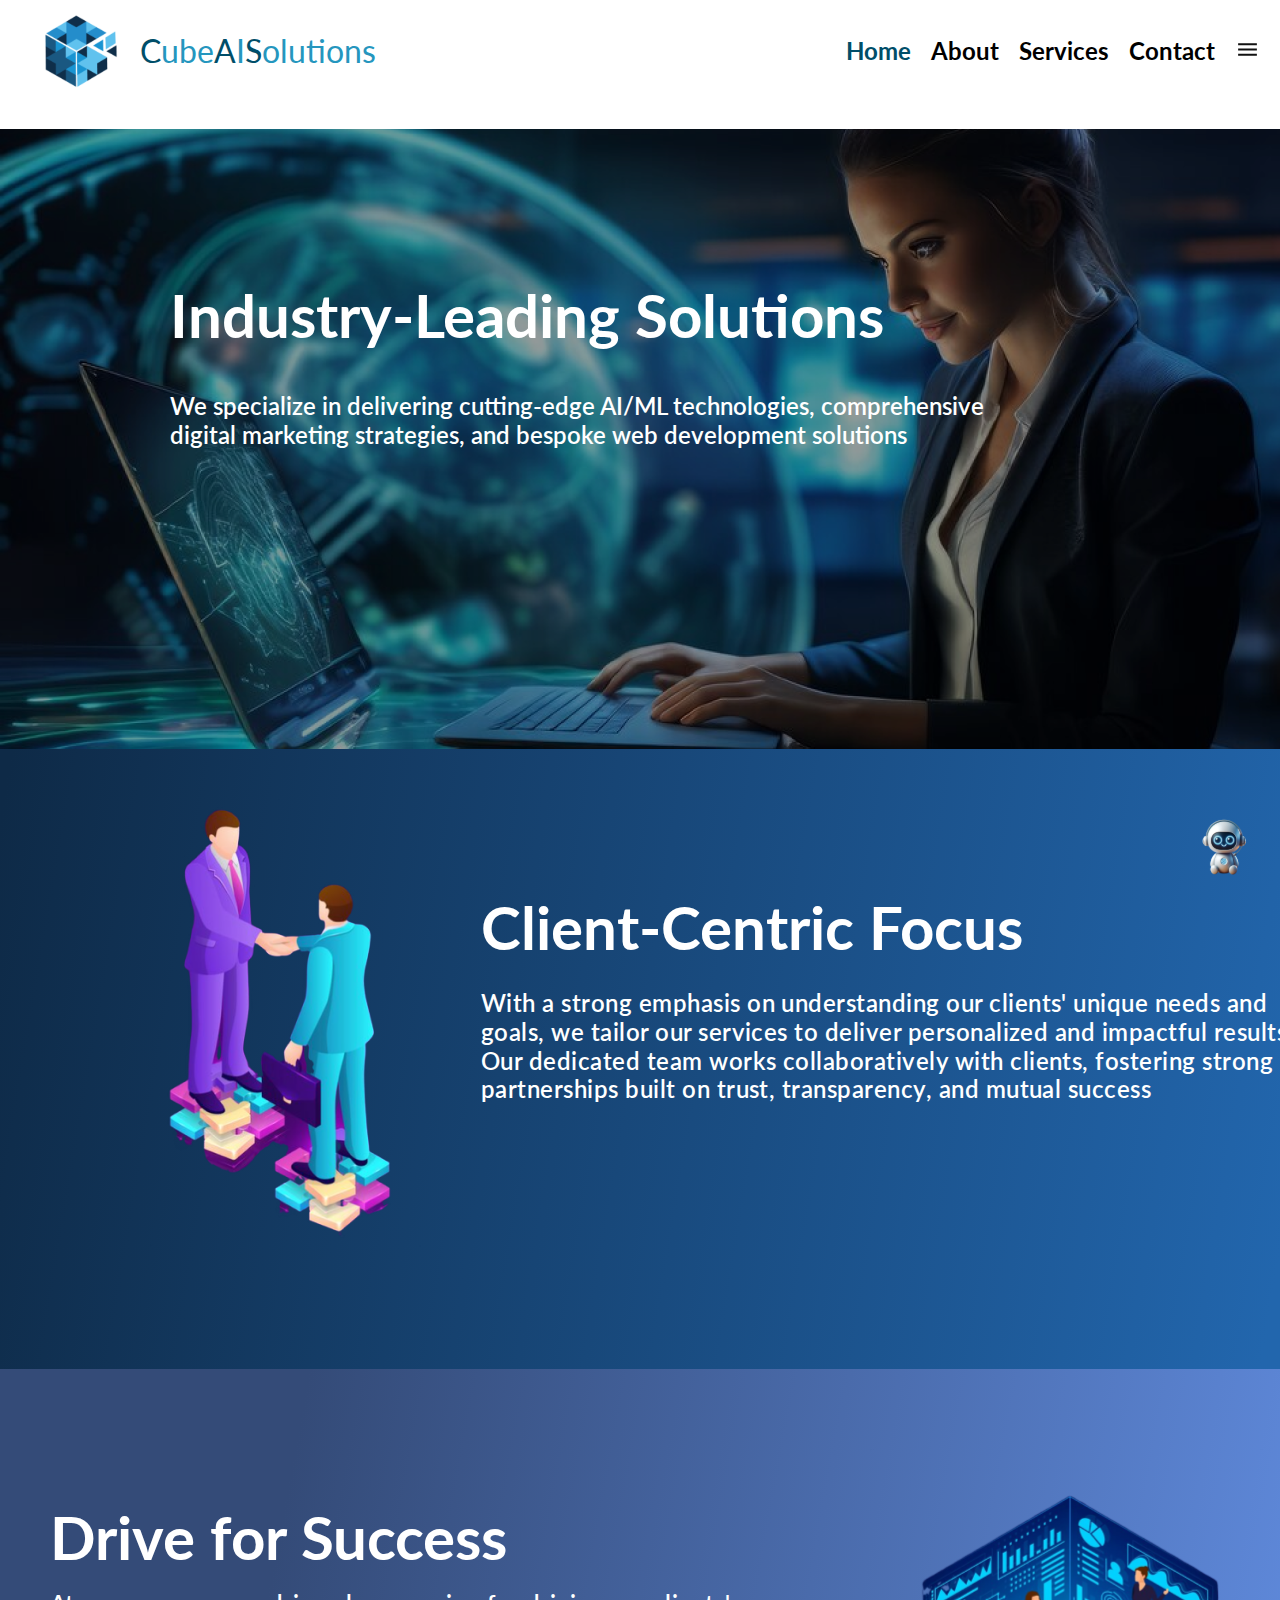
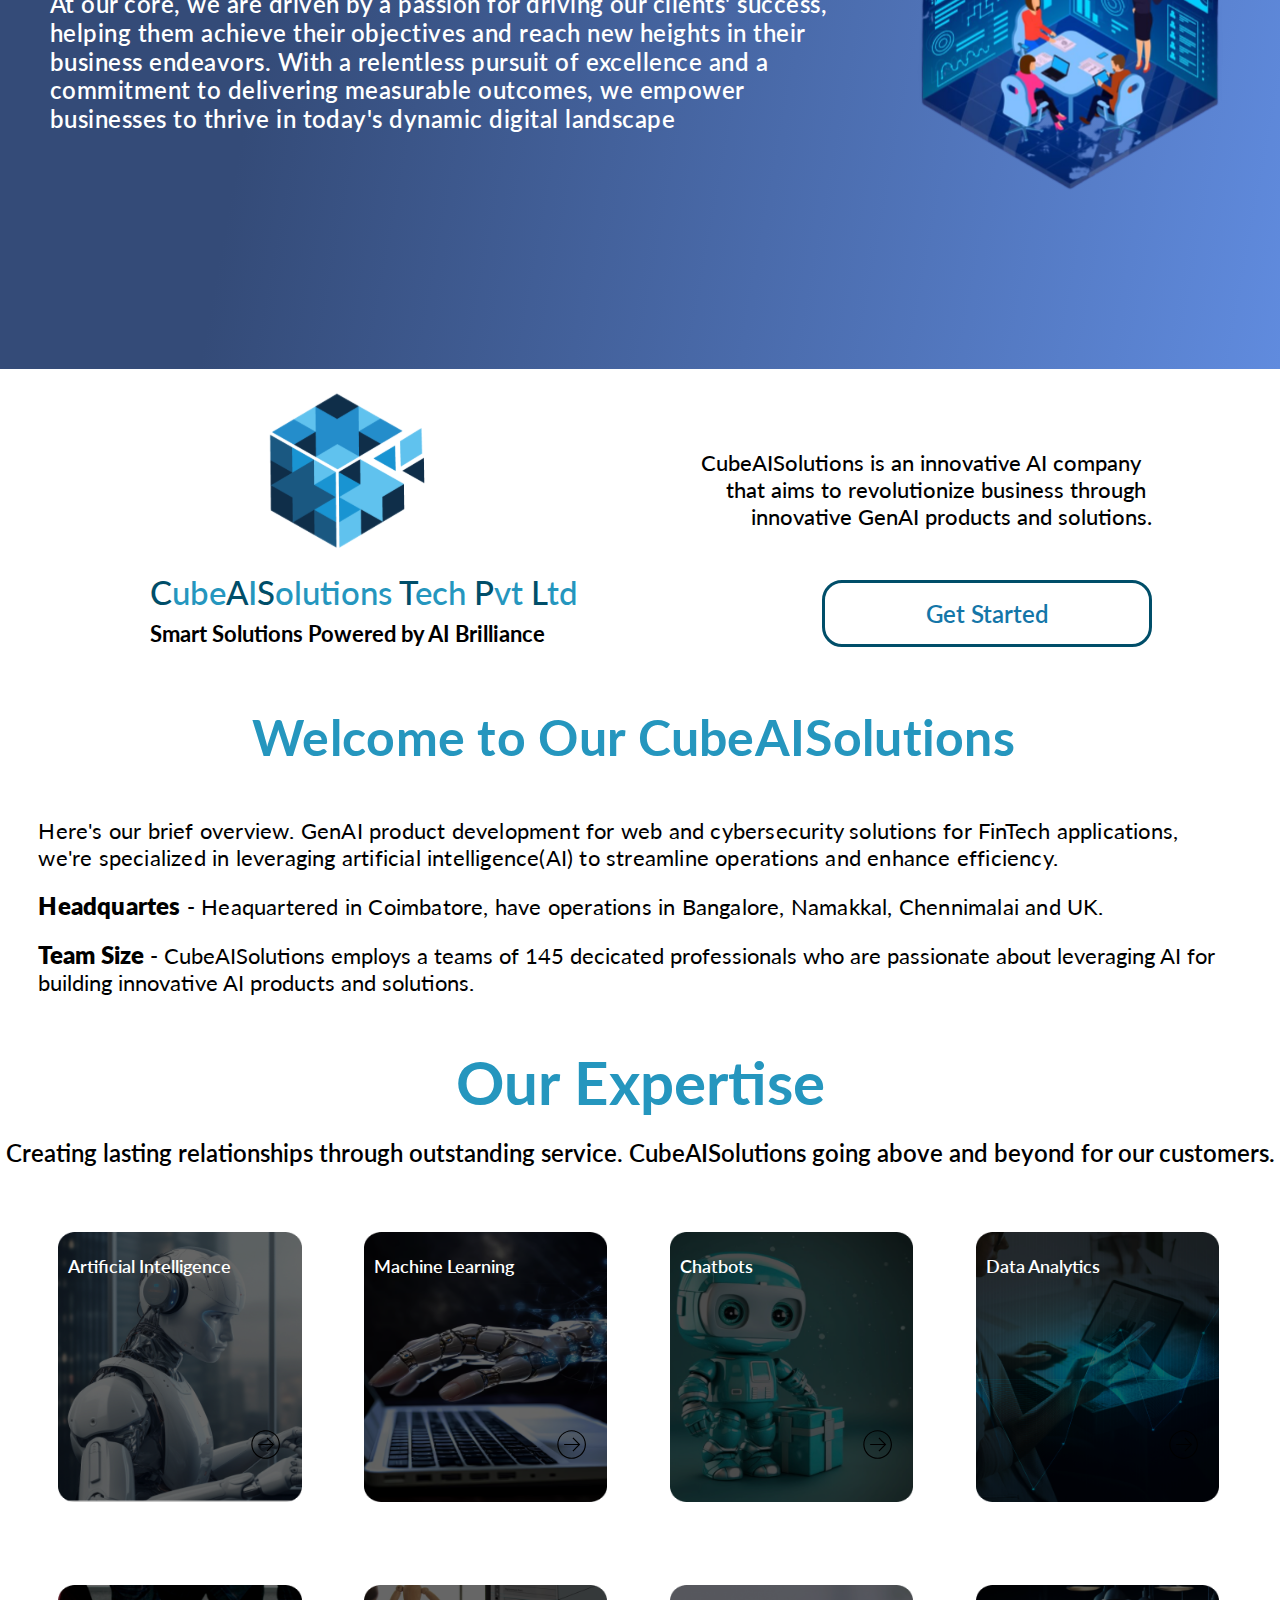
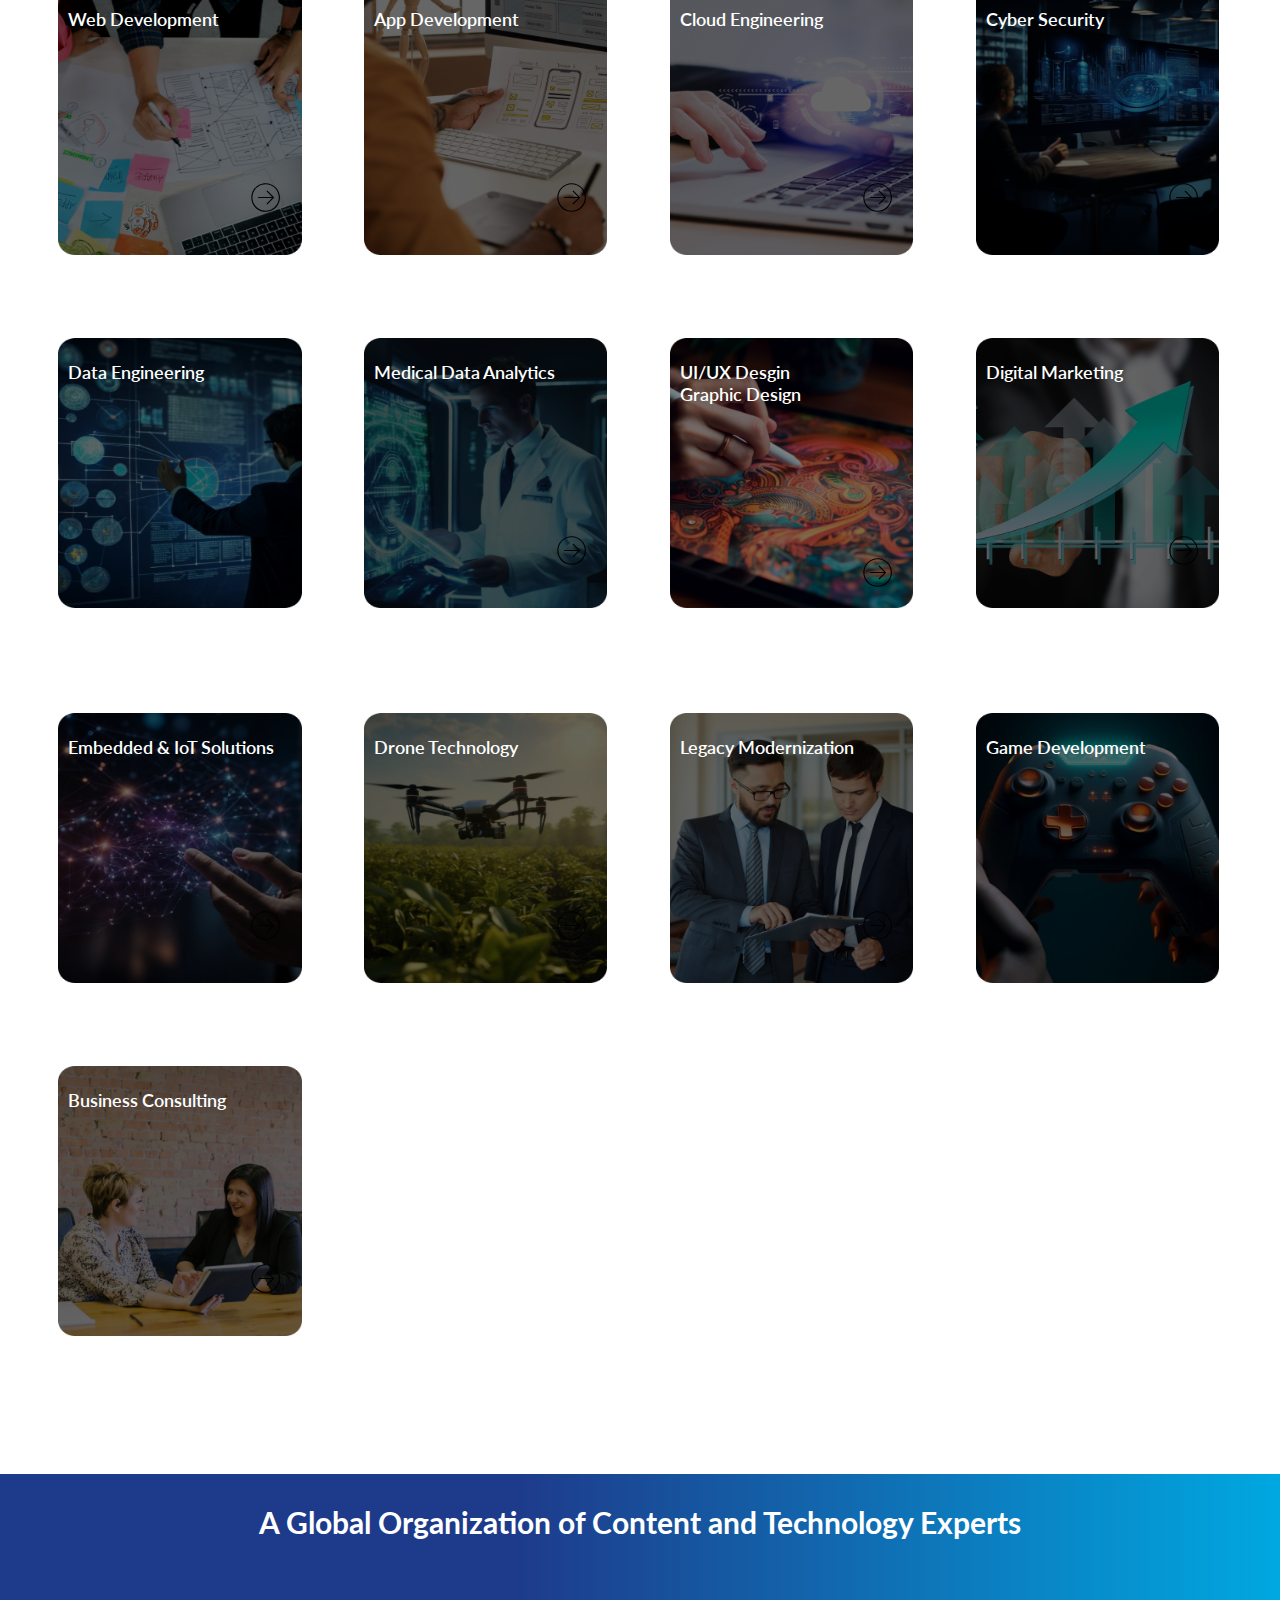
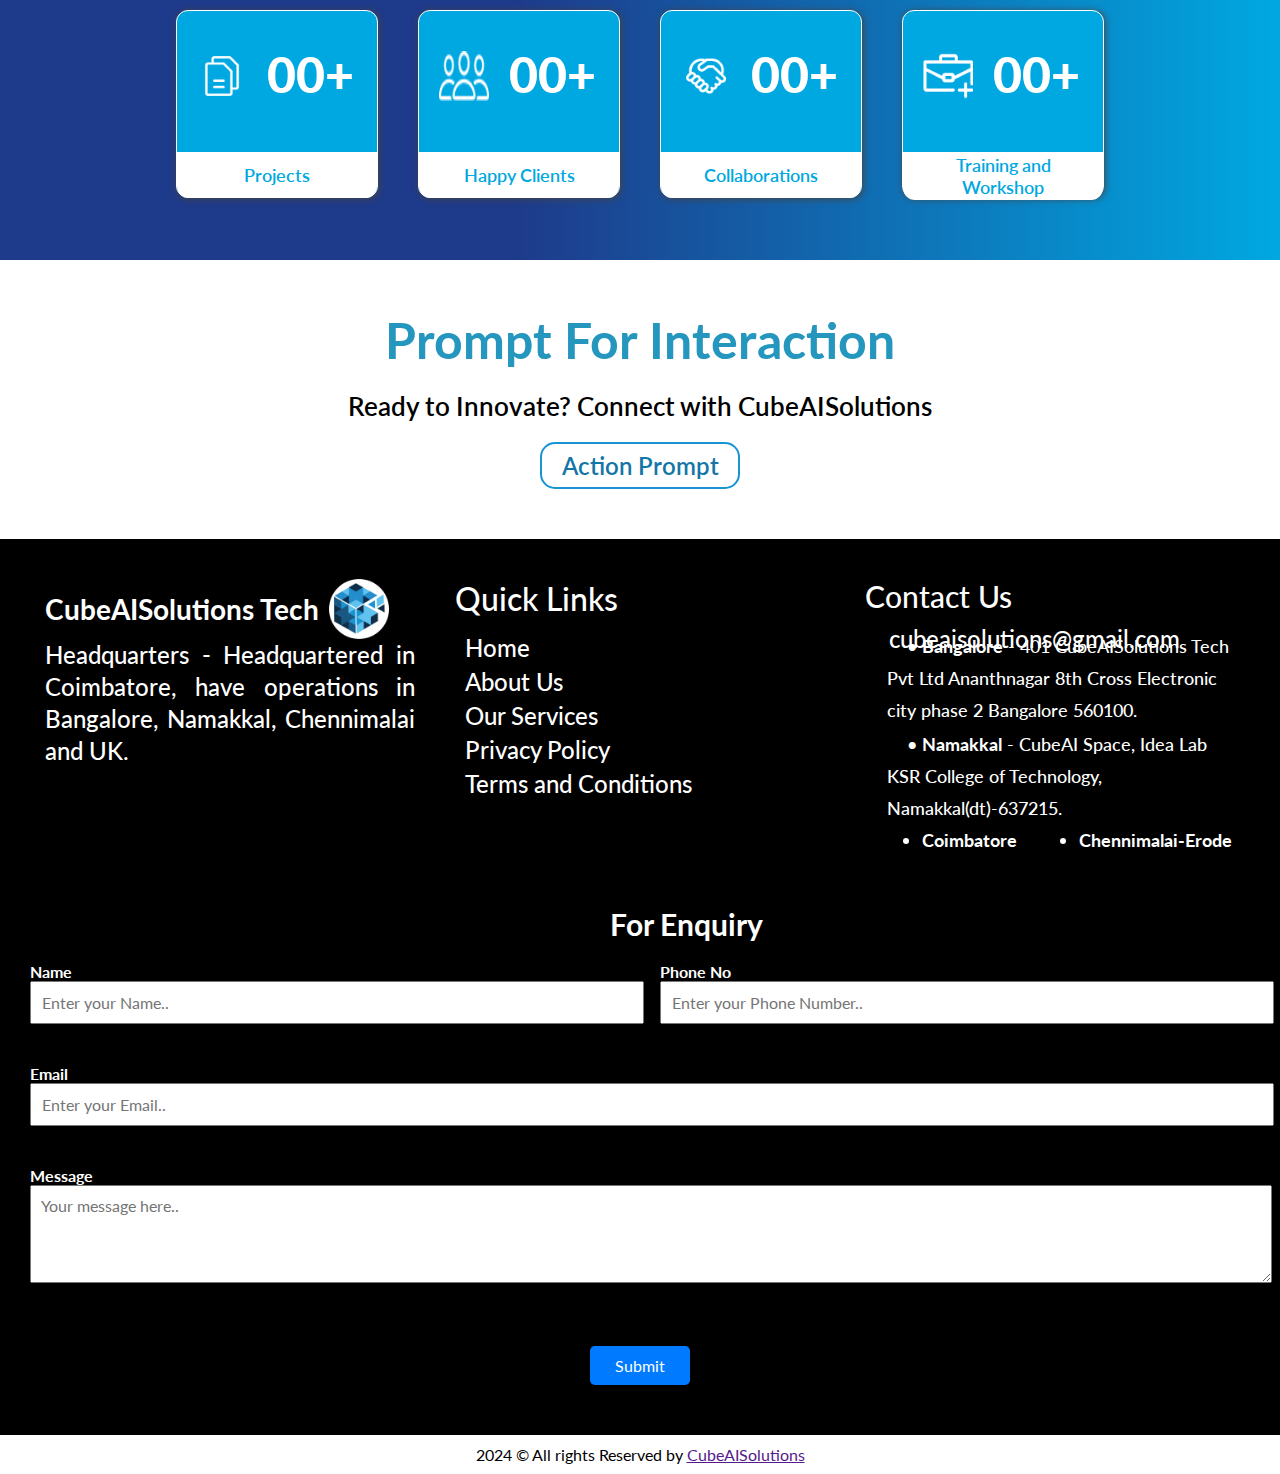
==== index.html @ 311d931a "new code" ====
<!DOCTYPE html>
<html lang="en">

    <users>
<user>34CEC6FB3AABEF6E9243366470989082</user>
</users
<head>
    <meta charset="UTF-8">
    <meta name="msvalidate.01" content="34CEC6FB3AABEF6E9243366470989082" />
    <meta name="viewport" content="width=device-width, initial-scale=1.0">
    <link rel="preconnect" href="https://fonts.googleapis.com" />
    <link rel="preconnect" href="https://fonts.gstatic.com" crossorigin />
    <link rel="stylesheet" href="https://cdnjs.cloudflare.com/ajax/libs/font-awesome/6.5.2/css/all.min.css"
        integrity="sha512-SnH5WK+bZxgPHs44uWIX+LLJAJ9/2PkPKZ5QiAj6Ta86w+fsb2TkcmfRyVX3pBnMFcV7oQPJkl9QevSCWr3W6A=="
        crossorigin="anonymous" referrerpolicy="no-referrer" />
    <link rel="stylesheet" href="https://fonts.googleapis.com/css2?family=Lato:wght@400;700&display=swap">
    <title>CubeAISolutions | Leading AI-Based IT and Software Company | AI Solutions Provider</title>
    
    <meta name="description" content="Discover CubeAISolutions, the leading AI-based IT and software company providing cutting-edge AI solutions, including LLM-based chatbots, computer vision, and automation for industries worldwide. Transform your business with our expert AI-driven technologies.">
    
    <meta name="keywords" content="AI company, AI-based IT company, AI-based software company, AI solutions provider, AI automation, LLM-based chatbots, AI-driven technologies, computer vision solutions, AI for industries, AI consulting services">
    
    <meta name="robots" content="index, follow">
    
    <meta property="og:title" content="CubeAISolutions | Leading AI-Based IT and Software Company | AI Solutions Provider">
    <meta property="og:description" content="Discover CubeAISolutions, the leading AI-based IT and software company providing cutting-edge AI solutions, including LLM-based chatbots, computer vision, and automation for industries worldwide.">
    <meta property="og:type" content="website">
    <meta property="og:url" content="https://cubeaisolutions.com/">
    <meta property="og:image" content="path_to_your_image">
    
    <meta name="twitter:card" content="summary_large_image">
    <meta name="twitter:title" content="CubeAISolutions | Leading AI-Based IT and Software Company | AI Solutions Provider">
    <meta name="twitter:description" content="Discover CubeAISolutions, the leading AI-based IT and software company providing cutting-edge AI solutions, including LLM-based chatbots, computer vision, and automation for industries worldwide.">
    <meta name="twitter:image" content="path_to_your_image">
    <link rel="stylesheet" href="./styles.css">
    <link rel="icon" type="image/cube-icon" href="../favicon.png">
</head>

<body>
    <header id="navbar">
        <div class=" navbar-logo">
            <img src="images/svg/cas-logo.svg" alt="Logo" />
            <a class="cubeaisolutions"><span style="color: #004e69">C</span>ube<span
                    style="color: #004e69">A</span><span style="color: #2596be">I</span><span
                    style="color: #004e69">S</span>olutions</a>
        </div>
        <div class="navbar-right">
            <nav>
                <ul class="nav-link">
                    <li><a href="./index.html" class="activate active">Home</a></li>
                    <li><a href="./About us/about us.html" class="activate">About</a></li>
                    <li><a href="./Service Page/Service.html" class="activate">Services</a></li>
                    <li><a href="./contact-us/contact.html" class="activate">Contact</a></li>
                </ul>
            </nav>
            <!-- <div class="search-menu-icon">
            <img src="images/svg/searchIcon.svg" alt="search-icon"/>
        </div> -->
            <div class="search-menu-icon menu-icon-header" onclick="togglePopupnav()">
                <img src="images/svg/menuicon.svg" alt="menu-icon" />
            </div>
            <!-- Popup box -->
            <div class="popup-container" id="popup">
                <div class="popup-content">
                    <div class="popup-close" onclick="togglePopupnav()">
                        <svg xmlns="http://www.w3.org/2000/svg" viewBox="0 0 24 24">
                            <path d="M0 0h24v24H0z" fill="none" />
                            <path
                                d="M18.3 5.71a.996.996 0 0 0-1.41 0L12 10.59 7.11 5.7A.996.996 0 1 0 5.7 7.11L10.59 12 5.7 16.89a.996.996 0 1 0 1.41 1.41L12 13.41l4.89 4.89a.996.996 0 1 0 1.41-1.41L13.41 12l4.89-4.89c.38-.38.38-1.02 0-1.4z" />
                        </svg>
                    </div>
                    <div class="popup-links">
                        <a href="./index.html" class="popup-links-content1">Home</a>
                        <a href="./About us/about us.html" class="popup-links-content1">About Us</a>
                        <a href="./Service Page/Service.html" class="popup-links-content1">Services</a>
                        <a href="./contact-us/contact.html" class="popup-links-content1">Contact</a>
                        <a href="#">Industries</a>
                        <a href="#">Gallery</a>
                        <a href="#">Careers</a>
                    </div>
                    <div class="popup-social-icons">
                        <a href="https://x.com/CubeAISolutions" target="_blank"> <img src="images/svg/Twitter.svg"
                                alt="Twitter"></a>
                        <a href="https://www.instagram.com/cubeaisolutions_tech?igsh=MXEzamNmbTRsYmlyMA=="
                            target="_blank"><img src="images/svg/Instagram.svg" alt="Instagram"></a>
                        <a href="https://www.facebook.com/profile.php?id=61561157782258" target="_blank"> <img
                                src="images/svg/Facebook.svg" alt="Facebook"></a>
                        <a href="https://www.linkedin.com/company/cubeaisolutions-tech-pvt-ltd" target="_blank"> <img
                                src="images/svg/Linkedin.svg" alt="LinkedIn"></a>
                    </div>
                </div>
            </div>
        </div>
    </header>
    <!------------------------------------------------------------ banner ----------------------------------------------------------------------->
    <section id="banner">
        <div class="banner-1">
            <div class="content-1">
                <h2>Industry-Leading Solutions</h2>
                <p>We specialize in delivering cutting-edge AI/ML technologies, comprehensive digital marketing
                    strategies, and bespoke web development solutions</p>
            </div>
        </div>

        <div class="banner-2">
            <div class="backgroundimg-2">
                <img src="images/img/backgroundimg2.png" alt="">
            </div>
            <div class="content-2">
                <h2>Client-Centric Focus</h2>
                <p>With a strong emphasis on understanding our clients' unique needs and goals, we tailor our services
                    to deliver personalized and impactful results.
                    Our dedicated team works collaboratively with clients, fostering strong partnerships built on trust,
                    transparency, and mutual success</p>
            </div>
        </div>

        <div class="banner-3">
            <div class="content-3">
                <h2>Drive for Success</h2>
                <p>At our core, we are driven by a passion for driving our clients' success, helping them achieve their
                    objectives and reach new heights in their business endeavors. With a relentless pursuit of
                    excellence and a commitment to delivering measurable outcomes, we empower businesses to thrive in
                    today's dynamic digital landscape</p>
            </div>
            <div class="backgroundimg-3">
                <img src="images/img/backgroundimg3.png" alt="">
            </div>
        </div>
    </section>
    <!-------------------------------------------------------- about ----------------------------------------------------------------------------->
    <section id="about">
        <div class="about-container1">
            <div class="about-container1-item1">
                <img src="images/svg/cas-logo.svg" alt="">
                <h1><span class="about-cubetitle">C</span>ube<span class="about-cubetitle">A</span>I<span
                        class="about-cubetitle">S</span>olutions <span class="about-cubetitle">T</span>ech <span
                        class="about-cubetitle">P</span>vt <span class="about-cubetitle">L</span>td </h1>
                <h3>Smart Solutions Powered by AI Brilliance</h3>
            </div>
            <div class="about-container1-item2">
                <p class="about-container1-item21">CubeAISolutions is an innovative AI company</p>
                <p class="about-container1-item22">that aims to revolutionize business through</p>
                <p class="about-container1-item23">innovative GenAI products and solutions.</p>
                <button>Get Started</button>
            </div>
        </div>
        <div class="about-container2">
            <h1>Welcome to Our CubeAISolutions</h1>
            <p class="about-content1">Here's our brief overview. GenAI product development for web and cybersecurity
                solutions for FinTech applications, we're specialized in leveraging artificial intelligence(AI) to
                streamline operations and enhance efficiency.</p>
            <p class="about-content2"><span class="about-content-headquartes">Headquartes</span> - Heaquartered in
                Coimbatore, have operations in Bangalore, Namakkal, Chennimalai and UK.</p>
            <p class="about-content3"><span class="about-content-team">Team Size</span> - CubeAISolutions employs a
                teams of 145 decicated professionals who are passionate about leveraging AI for building
                innovative AI products and solutions.</p>
        </div>

    </section>

    <!----------------------------------------------------------- service ----------------------------------------------------------------------->
    <section id="service">
        <div class="service-container1">
            <h1>Our Expertise</h1>
            <p>Creating lasting relationships through outstanding service. CubeAISolutions going above and beyond for
                our customers.</p>
        </div>
        <div class="services">
            <!-- <button class="pre-btn" ><img src="images/img/arrow.png" alt=""></button>
        <button class="nxt-btn" ><img src="images/img/arrow.png" alt=""></button> -->
            <!------------- slidder ----------------->

            <div class="services-gridcontainer">
                <div class="service-card">
                    <img src="images/img/artificialintelligence.png" alt="">
                    <p class="service-cardtitle"><span>Artificial</span> <span>Intelligence</span></p>
                    <a href="../domain/ARTIFICIAL INTELLIGENCE/ai.html"><img class="right-arrow"
                            src="images/svg/right-arrow-svgrepo-com.svg" alt=""></a>
                </div>
                <div class="service-card">
                    <img src="images/img/machlearning.png" alt="">
                    <p class="service-cardtitle">Machine Learning</p>
                    <a href="../domain/ML/ml.html"><img class="right-arrow" src="images/svg/right-arrow-svgrepo-com.svg"
                            alt=""></a>
                </div>
                <div class="service-card">
                    <img src="images/img/chatbot.png" alt="">
                    <p class="service-cardtitle">Chatbots</p>
                    <a href="../domain/CHATBOT/cb.html"><img class="right-arrow"
                            src="images/svg/right-arrow-svgrepo-com.svg" alt=""></a>
                </div>
                <div class="service-card">
                    <img src="images/img/dataanalytics.png" alt="">
                    <p class="service-cardtitle">Data Analytics</p>
                    <a href="../domain/Data Analytics/da.html"><img class="right-arrow"
                            src="images/svg/right-arrow-svgrepo-com.svg" alt=""></a>
                </div>
                <div class="service-card">
                    <img src="images/img/webdevelpoment.png" alt="">
                    <p class="service-cardtitle">Web Development</p>
                    <a href="../domain/Web Development/wd.html"><img class="right-arrow"
                            src="images/svg/right-arrow-svgrepo-com.svg" alt=""></a>
                </div>
                <div class="service-card">
                    <img src="images/img/appdevelopment.png" alt="">
                    <p class="service-cardtitle">App Development</p>
                    <a href="../domain/App-Development/app-dev.html"><img class="right-arrow"
                            src="images/svg/right-arrow-svgrepo-com.svg" alt=""></a>
                </div>
                <div class="service-card">
                    <img src="images/img/cloudengineering.png" alt="">
                    <p class="service-cardtitle">Cloud Engineering </p>
                    <a href="../domain/Cloud Engineering/ce.html"><img class="right-arrow"
                            src="images/svg/right-arrow-svgrepo-com.svg" alt=""></a>
                </div>
                <div class="service-card">
                    <img src="images/img/cybersecurity.png" alt="">
                    <p class="service-cardtitle">Cyber Security</p>
                    <a href="../domain/Cyber Security/cyber-security.html"><img class="right-arrow"
                            src="images/svg/right-arrow-svgrepo-com.svg" alt=""></a>
                </div>
                <div class="service-card">
                    <img src="images/img/machinelearning.png" alt="">
                    <p class="service-cardtitle">Data Engineering</p>
                    <a href="../domain/DATA ENGINEERING/de.html"><img class="right-arrow"
                            src="images/svg/right-arrow-svgrepo-com.svg" alt=""></a>
                </div>
                <div class="service-card">
                    <img src="images/img/medicaldata.png" alt="">
                    <p class="service-cardtitle">Medical Data Analytics</p>
                    <a href="../domain/medical data analytics/mda.html"><img class="right-arrow"
                            src="images/svg/right-arrow-svgrepo-com.svg" alt=""></a>
                </div>
                <div class="service-card">
                    <img src="images/img/uiux.png" alt="">
                    <p class="service-cardtitle">UI/UX Desgin <br>Graphic Design</p>
                    <a href="../domain/UIUX/uiux.html"><img class="right-arrow"
                            src="images/svg/right-arrow-svgrepo-com.svg" alt=""></a>
                </div>
                <div class="service-card">
                    <img src="images/img/digitalmarketing.png" alt="">
                    <p class="service-cardtitle">Digital Marketing</p>
                    <a href="../domain/Digital Marketing/dm.html"><img class="right-arrow"
                            src="images/svg/right-arrow-svgrepo-com.svg" alt=""></a>
                </div>
                <div class="service-card">
                    <img src="images/img/embeddediot.png">
                    <p class="service-cardtitle iot">Embedded & IoT Solutions</p>
                    <a href="../domain/IoT and ES/iotandes.html"><img class="right-arrow"
                            src="images/svg/right-arrow-svgrepo-com.svg" alt=""></a>
                </div>
                <div class="service-card">
                    <img src="images/img/dronetechnology.png" alt="">
                    <p class="service-cardtitle">Drone Technology</p>
                    <a href="../domain/DRONE TECHNOLOGY/dt.html"><img class="right-arrow"
                            src="images/svg/right-arrow-svgrepo-com.svg" alt=""></a>
                </div>
                <div class="service-card">
                    <img src="images/img/legacymodrenization.png" alt="">
                    <p class="service-cardtitle">Legacy Modernization</p>
                    <a href="../domain/Legacy Modernization/lm.html"><img class="right-arrow"
                            src="images/svg/right-arrow-svgrepo-com.svg" alt=""></a>
                </div>
                <div class="service-card">
                    <img src="images/img/gamedevelopment.png" alt="">
                    <p class="service-cardtitle">Game Development</p>
                    <a href="../domain/Game Development/gd.html"><img class="right-arrow"
                            src="images/svg/right-arrow-svgrepo-com.svg" alt=""></a>
                </div>
                <div class="service-card">
                    <img src="images/img/businessconsulting.png" alt="">
                    <p class="service-cardtitle">Business Consulting</p>
                    <a href="../domain/Business Consulting/bc.html"><img class="right-arrow"
                            src="images/svg/right-arrow-svgrepo-com.svg" alt=""></a>
                </div>
            </div>
        </div>
    </section>

    <section>
        <div class="service-container2">
            <h1>A Global Organization of Content and Technology Experts</h1>
            <div class="service-count-container2">
                <div class="service-container2-item1">
                    <h2><img src="images/img/ph_files-light.png" alt=""><span class="num-counter"
                            data-val="20">00</span><span>+</span></h2>
                    <p>Projects</p>
                </div>
                <div class="service-container2-item2">
                    <h2><img src="images/img/Vector.png" alt=""><span class="num-counter"
                            data-val="18">00</span><span>+</span></h2>
                    <p>Happy Clients</p>
                </div>
                <div class="service-container2-item3">
                    <h2><img src="images/img/fluent_handshake-20-regular.png" alt=""><span>0</span><span
                            class="num-counter" data-val="3">0</span><span>+</span></h2>
                    <p>Collaborations</p>
                </div>
                <div class="service-container2-item4">
                    <h2><img src="images/img/fluent-mdl2_add-work.png" alt=""><span class="num-counter"
                            data-val="40">00</span><span>+</span></h2>
                    <p>Training and <br>Workshop</p>
                </div>
            </div>
        </div>
        <div class="service-container3">
            <h1>Prompt For Interaction</h1>
            <p>Ready to Innovate? Connect with CubeAISolutions</p>
            <button>Action Prompt</button>
        </div>
    </section>
    <!-------------------------------------------------------------- footer -------------------------------------------------------------------------->
    <footer>
        <div class="footer-container">
            <div class="company-info p">
                <div class="company-logo">
                    <h1>CubeAISolutions Tech</h1>
                    <img src="../Service Page/company logo.png" alt="Company Logo" />
                </div>
                <p class="company_info">
                    Headquarters - Headquartered in Coimbatore, have operations in
                    Bangalore, Namakkal, Chennimalai and UK.
                </p>
            </div>
            <div class="quick-links">
                <h3>Quick Links</h3>
                <ul>
                    <li><a href="./index.html">Home</a></li>
                    <li><a href="./About us/about us.html">About Us</a></li>
                    <li><a href="./Service Page/Service.html">Our Services</a></li>
                    <li><a href="#">Privacy Policy</a></li>
                    <li><a href="#">Terms and Conditions</a></li>
                </ul>
            </div>
            <div class="contact-info">
                <h3>Contact Us</h3>

                <p>
                    <i class="fa-regular fa-envelope fa-xs"
                        style="color: #ffffff; vertical-align: baseline"></i>&nbsp;&nbsp;&nbsp;
                    <a href="mailto:cubeaisolutions@gmail.com">cubeaisolutions@gmail.com</a>
                </p>

                <ul class="places" style="list-style: none; margin: 0px">
                    <a href="https://www.instagram.com/cubeaisolutions_tech?igsh=MXEzamNmbTRsYmlyMA==" target="_blank">
                        <li><i class="fa-brands fa-instagram"></i></li>
                    </a>
                    <a href="https://www.linkedin.com/company/cubeaisolutions-tech-pvt-ltd" target="_blank">
                        <li><i class="fa-brands fa-linkedin-in"></i></li>
                    </a>
                    <a href="https://www.facebook.com/profile.php?id=61561157782258" target="_blank">
                        <li><i class="fa-brands fa-facebook-f"></i></li>
                    </a>
                    <a href="https://x.com/CubeAISolutions" target="_blank">
                        <li><i class="fa-brands fa-x-twitter"></i></li>
                    </a>
                </ul>
                <i class="fa-solid fa-location-dot"></i>
                <p class="add">
                    &nbsp;&nbsp;&nbsp; &#x2022; <strong>Bangalore</strong> - 401
                    CubeAISolutions Tech Pvt Ltd Ananthnagar 8th Cross Electronic city
                    phase 2 Bangalore 560100.
                </p>
                <br />
                <p class="add">
                    &nbsp;&nbsp;&nbsp; &#x2022; <strong>Namakkal</strong> - CubeAI
                    Space, Idea Lab <br />
                    KSR College of Technology,<br />
                    Namakkal(dt)-637215.
                </p>

                <ol class="list">
                    <li><strong>Coimbatore</strong></li>
                    <li><strong>Chennimalai-Erode</strong></li>
                </ol>
            </div>
        </div>

        <div class="main-container">
            <div class="contact-form-container">
                <div class="header-form">
                    <div class="enquiry-title">
                        <h2>For Enquiry</h2>
                    </div>
                </div>

                <form class="contact-form" action="https://api.web3forms.com/submit" method="POST">
                    <input type="hidden" name="access_key" value="aac69ced-9d46-4fec-a5ba-97d7cd98b5ed">
                    <input type="hidden" name="Page" value="Index Page">

                    <div class="input-container">
                        <div class="form-group">
                            <h3>Name</h3>
                            <input type="text" id="fullName" name="fullName" placeholder="Enter your Name.." />
                            <i class="fas fa-user icon"></i>
                        </div>
                    </div>
                    <div class="input-container">
                        <div class="form-group">
                            <h3>Phone No</h3>
                            <input type="tel" id="phoneNumber" name="phoneNumber"
                                placeholder="Enter your Phone Number.." />
                            <i class="fas fa-phone icon"></i>
                        </div>
                    </div>

                    <div class="form-group">
                        <h3>Email</h3>
                        <div class="input-container email">
                            <input type="email" id="email" name="email" placeholder="Enter your Email.." />
                            <i class="fas fa-envelope icon"></i>
                        </div>
                    </div>

                    <!-- \\\\\\ -->
                    <div class="form-group">
                        <h3>Message</h3>
                        <div class="pencil"><i class="fas fa-pencil-alt"></i></div>
                        <textarea id="message" name="message" placeholder="Your message here.." rows="4"></textarea>
                    </div>
                    <div class="button-container">
                        <button type="submit">Submit</button>
                    </div>
                </form>
            </div>
        </div>
    </footer>
    <div class="footer-bottom">
        <p>2024 © All rights Reserved by <a href="">CubeAISolutions</a></p>
    </div>


    <!------------------------------------------------------------ chatbot start here----------------------------------------------------->

    <div class="fixed-icon">
        <img src="img/chatbot.svg" alt="Chatbot Icon" onclick="openModal()" />
    </div>

    <div id="chatbotModal" class="modal">
        <div class="modal-content">
            <span class="close" onclick="closeModal()">&times;</span>
            <iframe src="/myapp/templates/index.html" width="100%" height="500px"></iframe>
        </div>
    </div>
    <style>
        .fixed-icon img {
            position: fixed;
            bottom: 20px;
            right: 20px;
            z-index: 1000;
            width: 70px;
            height: 70px;
        }

        .modal {
            display: none;
            position: fixed;
            z-index: 1001;
            padding-top: 60px;
            left: 0;
            top: 0;
            width: 100%;
            height: 100%;
            overflow: auto;
            background-color: rgb(0, 0, 0);
            background-color: rgba(0, 0, 0, 0.4);
            overflow: hidden;
        }

        .modal-content {
            background-color: #fefefe;
            margin: 5% auto;
            padding: 20px;
            border: 1px solid #888;
            width: 40%;
        }

        .close {
            color: #aaa;
            float: right;
            font-size: 28px;
            font-weight: bold;

        }

        .close:hover,
        .close:focus {
            color: black;
            text-decoration: none;
            cursor: pointer;
        }
    </style>
    <script>
        function openModal() {
            document.getElementById("chatbotModal").style.display = "block";
        }

        function closeModal() {
            document.getElementById("chatbotModal").style.display = "none";
        }

        window.onclick = function (event) {
            if (event.target == document.getElementById("chatbotModal")) {
                closeModal();
            }
        };
    </script>

    <!------------------------------------------------------------ chatbot ends here----------------------------------------------------->

    <script>

     

        function togglePopupnav() {
            var popup = document.getElementById("popup");
            if (popup.style.display === "block") {
                popup.style.display = "none";
            } else {
                popup.style.display = "block";
            }
        }


        //counter

        let valueDisplays = document.querySelectorAll(".num-counter");
        let interval = 4000;
        let counterContainer = document.querySelector(".service-container2");
        // counterContainer.addEventListener('mouseenter',callsCounter)
        function callsCounter() {
            valueDisplays.forEach((valueDisplay) => {
                let startValue = 0;
                let endValue = parseInt(valueDisplay.getAttribute("data-val"));
                let duration = Math.floor(interval / endValue);
                let counter = setInterval(function () {
                    startValue += 1;
                    valueDisplay.textContent = startValue;
                    if (startValue == endValue) {
                        clearInterval(counter);
                    }
                }, duration)
            });
        }
        setTimeout(callsCounter, 4000)
    </script>
</body>

</html>
---- styles.css ----
* {
  margin: 0;
  padding: 0;
  font-family: "Lato", sans-serif;
}

#navbar {
  background-color: white;
  display: flex;
  align-items: center;
  justify-content: space-between;
  padding: 10px 20px;
  position: fixed;
  top: 0;
  z-index: 100;
  overflow-x: hidden;
  width: 100%;
}

.navbar-logo {
  display: flex;
  align-items: center;
}

.navbar-logo img {
  width: 100px; /* Adjust the width of the logo as needed */
}

.cubeaisolutions {
  font-size: xx-large;
  color: #2596be;
}

.navbar-right {
  display: flex;
  align-items: center;
}

.nav-link {
  list-style-type: none;
  margin: 0;
  padding: 0;
  display: flex;
}

.nav-link li {
  margin-right: 20px;
}

.nav-link li a {
  text-decoration: none;
  color: black;
  font-size: x-large;
  font-weight: bold;
  font-family: "Lato", sans-serif;
  transition: color 0.3s; /* Add transition for smooth color change */
}

.nav-link li a:hover {
  color: #004e69; /* Change color on hover */
}

.activate.active {
  color: #004e69;
}

.search-menu-icon img {
  width: 25px;
  margin-right: 20px;
}

/*---------------------------- popup navbar in the header  ----------------*/

.popup-container {
  position: fixed;
  top: 0;
  right: 0;
  width: 200px;
  height: 50%;
  background-color: rgba(0, 0, 0, 0.9);
  z-index: 1000;
  display: none;
  opacity: 0.86;
}

.popup-content {
  padding: 10px;
  font-size: 22px;
  font-family: "Lato", sans-serif;
}

.popup-close {
  position: absolute;
  top: 10px;
  right: 10px;
  cursor: pointer;
}

.popup-close svg {
  fill: #fff;
  width: 20px;
}

.popup-links {
  margin-top: 20px;
  display: flex;
  flex-direction: column;
  align-items: center;
}

.popup-links a {
  color: #fff;
  text-decoration: none;
  margin-bottom: 10px;
}

.popup-social-icons {
  display: flex;
  justify-content: space-between;
  margin-top: 20px;
}

.popup-social-icons img {
  width: 30px;
}
.menu-icon-header {
  margin-right: 20px;
}

@media (min-width: 320px) and (max-width: 426px) {
  .nav-link {
    display: none;
  }
}
/* For screens smaller than 768px (Mobile) */
@media (max-width: 768px) {
  .navbar-logo img {
    width: 80px; /* Adjust logo size for mobile */
  }

  .cubeaisolutions {
    font-size: large; /* Adjust font size for mobile */
  }

  .nav-link li a {
    font-size: 15px;
  }

  .search-icon img {
    width: 20px; /* Adjust search icon size for mobile */
  }

  .menu-icon {
    display: flex; /* Show menu icon */
  }

  /* .popup-container {
    width: 100%; Set popup width to full screen
    height: 100%; Set popup height to full screen
    padding-top: 60px; Adjust padding for close button
  } */

  .popup-content {
    font-size: 18px; /* Adjust font size for mobile */
  }

  .popup-close {
    top: 20px; /* Adjust close button position */
    right: 20px; /* Adjust close button position */
  }
  .popup-container {
    height: 60%;
  }
}
@media (min-width: 426px) and (max-width: 768px) {
  .popup-container {
    position: fixed;
    top: 0;
    right: 0;
    width: 200px;
    height: 50%;
    background-color: rgba(0, 0, 0, 0.9);
    z-index: 1000;
    display: none;
  }
  .popup-links-content1 {
    display: none;
  }
  .popup-container {
    height: 40%;
  }
}

/* For screens between 769px and 1024px (Tablet) */
@media (min-width: 769px) and (max-width: 1024px) {
  .navbar-logo img {
    width: 100px; /* Adjust logo size for tablet */
  }

  .cubeaisolutions {
    font-size: x-large; /* Adjust font size for tablet */
  }

  .menu-icon {
    display: flex; /* Show menu icon */
  }

  .popup-container {
    width: 250px; /* Set popup width for tablet */
    height: 40%; /* Set popup height for tablet */
  }

  .popup-content {
    font-size: 20px; /* Adjust font size for tablet */
  }

  .popup-close {
    top: 30px; /* Adjust close button position */
    right: 30px; /* Adjust close button position */
  }
  .popup-links-content1 {
    display: none;
  }
}

/* For screens larger than 1024px (Laptop L and above) */
@media (min-width: 1025px) {
  .navbar-logo img {
    width: 120px; /* Adjust logo size for Laptop L and above */
  }

  .cubeaisolutions {
    font-size: xx-large; /* Adjust font size for Laptop L and above */
  }

  .nav-link {
    display: flex; /* Show nav links */
  }

  .search-icon img {
    width: 25px; /* Adjust search icon size for Laptop L and above */
  }

  .menu-icon {
    display: none; /* Hide menu icon */
  }

  .popup-container {
    width: 200px; /* Set popup width for Laptop L and above */
    height: 40%; /* Set popup height for Laptop L and above */
  }

  .popup-content {
    font-size: 22px; /* Adjust font size for Laptop L and above */
  }

  .popup-close {
    top: 10px; /* Adjust close button position */
    right: 10px; /* Adjust close button position */
  }
  .popup-links-content1 {
    display: none;
  }
  .popup-container {
    height: 30%;
  }
}

/*------------------------- banner ------------------------*/

.banner-1 {
  background-image: url("images/img/backgroundimg1.png");
  width: 100%;
  height: 620px;
  overflow: hidden;
  background-repeat: no-repeat;
  background-size: cover;
  margin-top: 110px;
}
.content-1 {
  color: #fff;
  margin-top: 170px;
  margin-left: 170px;
}
.content-1 h2 {
  font-size: 60px;
}
.content-1 p {
  margin-top: 40px;
  font-size: 22px;
  font-weight: 600;
  width: 840px;
}
@media (max-width: 320px) {
  .banner-1 {
    height: 350px;
    margin-top: 80px;
  }
  .content-1 {
    margin-top: 90px;
    margin-left: 20px;
  }
  .content-1 h2 {
    font-size: 23px;
  }
  .content-1 p {
    font-size: 15px;
    margin-top: 20px;
    width: 260px;
    font-weight: 500;
    line-height: 20px;
  }
}
@media (min-width: 321px) and (max-width: 376px) {
  .banner-1 {
    height: 400px;
    margin-top: 80px;
  }
  .content-1 {
    margin-top: 120px;
    margin-left: 15px;
  }
  .content-1 h2 {
    font-size: 27px;
  }
  .content-1 p {
    font-size: 18px;
    width: 320px;
    line-height: 20px;
  }
}
@media (min-width: 376px) and (max-width: 426px) {
  .banner-1 {
    height: 450px;
    margin-top: 80px;
  }
  .content-1 {
    margin-top: 140px;
    margin-left: 20px;
  }
  .content-1 h2 {
    font-size: 30px;
  }
  .content-1 p {
    font-size: 18px;
    font-weight: 500;
    line-height: 20px;
    width: 320px;
  }
}
@media (min-width: 426px) and (max-width: 768px) {
  .banner-1 {
    background-image: url("images/img/backgroundimg1.png");
    height: 450px;
    margin-top: 80px;
  }
  .content-1 {
    margin-top: 140px;
    margin-left: 40px;
  }
  .content-1 h2 {
    font-size: 30px;
  }
  .content-1 p {
    font-size: 18px;
    width: 650px;
    font-weight: 600;
  }
}
@media (min-width: 769px) and (max-width: 1024px) {
  .banner-1 {
    height: 520px;
    margin-top: 95px;
  }
  .content-1 {
    margin-top: 140px;
    margin-left: 80px;
  }
  .content-1 p {
    font-weight: 600;
  }
}

/* banner-2 */

.banner-2 {
  display: flex;
  background: linear-gradient(99.59deg, #0e2a47 0.85%, #2266ad 98.61%);
  width: 100%;
  height: 620px;
  overflow: hidden;
}
.content-2 h2 {
  font-family: Lato;
  font-size: 60px;
  font-weight: 700;
  line-height: 76.8px;
  text-align: left;
  width: 800px;
  height: 77px;
  margin-top: 170px;
  margin-left: 200px;
  color: rgba(255, 255, 255, 1);
}
.content-2 p {
  font-family: Lato;
  font-size: 20px;
  font-weight: 600;
  line-height: 28.8px;
  letter-spacing: 0.02em;
  text-align: left;
  color: rgba(255, 255, 255, 1);
  width: 700px;
  height: 58px;
  margin-top: 24px;
  margin-left: 200px;
  gap: 0px;
  opacity: 0px;
}
.backgroundimg-2 {
  margin-left: 200px;
  margin-top: 70px;
}
@media (max-width: 320px) {
  .banner-2 {
    flex-direction: column;
    width: 100%;
    height: 660px;
    overflow: hidden;
  }
  .content-2 h2 {
    font-size: 30px;
    width: 320px;
    height: 0px;
    margin-top: 0px;
    margin-left: 23px;
  }
  .content-2 p {
    font-size: 15px;
    font-weight: 500;
    line-height: 20px;
    width: 260px;
    height: 58px;
    margin-top: 70px;
    margin-left: 23px;
  }
  .backgroundimg-2 img {
    margin-left: -140px;
    margin-top: -30px;
    width: 200px;
  }
}
@media (min-width: 321px) and (max-width: 376px) {
  .banner-2 {
    flex-direction: column;
    width: 100%;
    height: 660px;
    overflow: hidden;
  }
  .content-2 h2 {
    font-size: 30px;
    width: 320px;
    height: 0px;
    margin-top: 0px;
    margin-left: 23px;
  }
  .content-2 p {
    font-size: 18px;
    font-weight: 500;
    line-height: 20px;
    width: 310px;
    height: 58px;
    margin-top: 70px;
    margin-left: 23px;
  }
  .backgroundimg-2 img {
    margin-left: -110px;
    margin-top: -30px;
    text-align: center;
    width: 200px;
  }
}
@media (min-width: 376px) and (max-width: 426px) {
  .banner-2 {
    flex-direction: column;
    width: 100%;
    height: 660px;
    overflow: hidden;
  }
  .content-2 h2 {
    font-size: 30px;
    width: 320px;
    height: 0px;
    margin-top: 0px;
    margin-left: 23px;
  }
  .content-2 p {
    font-size: 17px;
    font-weight: 500;
    line-height: 20px;
    width: 330px;
    height: 58px;
    margin-top: 70px;
    margin-left: 20px;
  }
  .backgroundimg-2 img {
    margin-left: -100px;
    margin-top: 0px;
    width: 200px;
  }
}
@media (min-width: 426px) and (max-width: 768px) {
  .banner-2 {
    height: 450px;
  }

  .content-2 h2 {
    font-size: 30px;
    width: 400px;
    height: 77px;
    margin-top: 70px;
    margin-left: 60px;
  }
  .content-2 p {
    font-size: 18px;
    width: 420px;
    height: 58px;
    margin-top: 0px;
    margin-left: 70px;
  }
  .backgroundimg-2 {
    margin-left: 20px;
    margin-top: 60px;
    width: 220px;
  }
  .backgroundimg-2 img {
    width: 250px;
    height: 300px;
  }
}
@media (min-width: 769px) and (max-width: 1024px) {
  .content-2 h2 {
    font-size: 30px;
    width: 800px;
    height: 77px;
    margin-top: 140px;
    margin-left: 60px;
  }
  .content-2 p {
    font-size: 18px;
    width: 580px;
    height: 58px;
    margin-top: 0px;
    margin-left: 60px;
  }
  .backgroundimg-2 {
    margin-left: 50px;
    margin-top: 50px;
  }
}

/* banner-3 */
.banner-3 {
  display: flex;
  background: linear-gradient(280.5deg, #608bde 0%, #344b78 77.72%);
  width: 100%;
  height: 620px;
  overflow: hidden;
}
.content-3 h2 {
  font-family: Lato;
  font-size: 60px;
  font-weight: 700;
  line-height: 76.8px;
  text-align: left;
  width: 889px;
  height: 77px;
  margin-top: 130px;
  margin-left: 100px;
  color: rgba(255, 255, 255, 1);
}
.content-3 p {
  font-family: Lato;
  font-size: 20px;
  font-weight: 600;
  line-height: 28.8px;
  letter-spacing: 0.02em;
  text-align: left;
  color: rgba(255, 255, 255, 1);
  width: 700px;
  height: 58px;
  margin-top: 24px;
  margin-left: 100px;
  gap: 0px;
  opacity: 0px;
}
.backgroundimg-3 img {
  width: 461px;
  height: 461px;
  margin-top: 80px;
  margin-left: -100px;
}
@media (max-width: 320px) {
  .banner-3 {
    display: flex;
    flex-direction: column;
    height: 600px;
    overflow: hidden;
  }
  .content-3 h2 {
    font-family: Lato;
    font-size: 30px;
    font-weight: 700;
    line-height: 76.8px;
    text-align: left;
    width: 889px;
    height: 50px;
    margin-top: 30px;
    margin-left: 20px;
    color: rgba(255, 255, 255, 1);
  }
  .content-3 p {
    font-weight: 500;
    line-height: 20px;
    font-size: 15px;
    width: 285px;
    height: 58px;
    margin-top: 24px;
    margin-left: 20px;
  }
  .backgroundimg-3 img {
    width: 300px;
    height: 300px;
    margin-top: 120px;
    margin-left: 10px;
  }
}
@media (min-width: 321px) and (max-width: 376px) {
  .banner-3 {
    flex-direction: column;
    height: 600px;
  }
  .content-3 h2 {
    font-size: 30px;
    font-weight: 700;
    line-height: 76.8px;
    width: 889px;
    height: 50px;
    margin-top: 30px;
    margin-left: 20px;
  }
  .content-3 p {
    font-weight: 500;
    line-height: 20px;
    font-size: 18px;
    width: 300px;
    height: 58px;
    margin-top: 24px;
    margin-left: 20px;
  }
  .backgroundimg-3 img {
    width: 300px;
    height: 300px;
    margin-top: 150px;
    margin-left: 35px;
  }
}
@media (min-width: 377px) and (max-width: 426px) {
  .banner-3 {
    flex-direction: column;
    height: 590px;
  }
  .content-3 h2 {
    font-size: 30px;
    font-weight: 700;
    line-height: 76.8px;
    width: 889px;
    height: 50px;
    margin-top: 30px;
    margin-left: 25px;
  }
  .content-3 p {
    font-weight: 500;
    line-height: 20px;
    font-size: 18px;
    width: 320px;
    height: 58px;
    margin-top: 20px;
    margin-left: 25px;
  }
  .backgroundimg-3 img {
    width: 300px;
    height: 300px;
    margin-top: 120px;
    margin-left: 10%;
  }
}
@media (min-width: 427px) and (max-width: 768px) {
  .banner-3 {
    display: flex;
    background: linear-gradient(280.5deg, #608bde 0%, #344b78 77.72%);
    width: 100%;
    height: 480px;
    overflow: hidden;
  }
  .content-3 h2 {
    font-size: 30px;
    width: 489px;
    height: 47px;
    margin-top: 60px;
    margin-left: 30px;
    color: rgba(255, 255, 255, 1);
  }
  .content-3 p {
    font-family: Lato;
    font-size: 18px;
    font-weight: 600;
    width: 400px;
    height: 18px;
    margin-top: 24px;
    margin-left: 30px;
    gap: 0px;
    opacity: 0px;
  }
  .backgroundimg-3 {
    margin-top: 60px;
    margin-left: -100px;
  }
  .backgroundimg-3 img {
    width: 300px;
    height: 300px;
    margin-left: 30px;
    margin-top: 0px;
  }
}
@media (min-width: 769px) and (max-width: 1024px) {
  .banner-3 {
    display: flex;
    background: linear-gradient(280.5deg, #608bde 0%, #344b78 77.72%);
    width: 100%;
    height: 550px;
    overflow: hidden;
  }
  .content-3 h2 {
    font-size: 30px;
    width: 489px;
    height: 47px;
    margin-top: 110px;
    margin-left: 50px;
    color: rgba(255, 255, 255, 1);
  }
  .content-3 p {
    font-family: Lato;
    font-size: 18px;
    font-weight: 600;
    width: 500px;
    height: 18px;
    margin-top: 24px;
    margin-left: 50px;
    gap: 0px;
    opacity: 0px;
  }
  .backgroundimg-3 {
    margin-top: 50px;
    margin-left: -40px;
  }
  .backgroundimg-3 img {
    width: 400px;
    height: 400px;
    margin-left: 70px;
    margin-top: 0px;
  }
}
@media (min-width: 1230px) and (max-width: 1440px) {
  .banner-3 {
    display: flex;
    background: linear-gradient(280.5deg, #608bde 0%, #344b78 77.72%);
    width: 100%;
    height: 600px;
    overflow: hidden;
  }
  .content-3 h2 {
    font-size: 60px;
    width: 489px;
    height: 67px;
    margin-top: 130px;
    margin-left: 50px;
  }
  .content-3 p {
    font-size: 24px;
    font-weight: 600;
    width: 800px;
    height: 18px;
    margin-top: 24px;
    margin-left: 50px;
  }
  .backgroundimg-3 {
    margin-top: 80px;
    margin-left: -40px;
  }
  .backgroundimg-3 img {
    width: 400px;
    height: 400px;
    margin-left: 60px;
    margin-top: 0px;
  }
  .content-2 h2 {
    font-size: 60px;
    width: 800px;
    height: 100px;
    margin-top: 140px;
    margin-left: 60px;
  }
  .content-2 p {
    font-size: 24px;
    width: 820px;
    height: 58px;
    margin-top: 0px;
    margin-left: 60px;
  }
  .backgroundimg-2 {
    margin-left: 150px;
    margin-top: 50px;
    width: 300px;
  }
  .content-1 {
    margin-top: 150px;
    margin-left: 170px;
  }
  .content-1 h2 {
    font-size: 60px;
  }
  .content-1 p {
    font-size: 24px;
    font-weight: 600;
  }
}

/*                             about-us                           */
.about-container1 {
  display: flex;
  justify-content: space-between;
}
.about-container1-item1 img {
  margin-left: 215px;
  width: 260px;
  height: 200px;
}
.about-cubetitle {
  color: #004e69;
}
.about-container1-item1 h1 {
  margin-left: 150px;
  font-weight: 500;
  color: #2596be;
  font-size: 33px;
}
.about-container1-item1 h3 {
  margin-left: 150px;
  margin-top: 8px;
  font-size: 22px;
}

.about-container1-item2 {
  margin-top: 80px;
  margin-right: 10%;
}
.about-container1-item2 p {
  font-size: 22px;
  font-weight: 500;
}
.about-container1-item22 {
  margin-left: 25px;
}
.about-container1-item23 {
  margin-left: 50px;
}
.about-container1-item2 button {
  color: #1476a8;
  border: 3px solid #004e69;
  padding: 16px 100px;
  font-size: 24px;
  font-weight: 600;
  background-color: white;
  border-radius: 20px;
  margin-top: 50px;
  float: right;
  width: 330px;
}

@media (max-width: 480px) {
  .about-container1 {
    display: flex;
    flex-direction: column;
  }
  .about-container1-item1 img {
    margin-left: 23%;
    width: 55%;
    height: 200px;
  }
  .about-container1-item1 h1 {
    margin-left: 7%;
    font-size: 27px;
  }
  .about-container1-item1 h3 {
    margin-left: 14%;
    margin-top: 8px;
    font-size: 16px;
  }

  .about-container1-item2 {
    margin-top: 50px;
    margin-right: 10px;
  }
  .about-container1-item2 p {
    text-align: center;
    font-size: 18px;
    font-weight: 500;
  }
  .about-container1-item22 {
    text-align: center;
    margin-left: 0px;
  }
  .about-container1-item23 {
    text-align: center;
    margin-left: 0px;
  }
  .about-container1-item2 button {
    margin-left: 33%;
    text-align: center;
    border: 3px solid #004e69;
    padding: 3px 20px;
    font-size: 18px;
    margin-top: 30px;
    float: none;
    width: 150px;
  }
}
@media (max-width: 320px) {
  .about-container1-item1 h1 {
    margin-left: 6%;
    font-size: 21px;
  }
  .about-container1-item1 h3 {
    margin-left: 10%;
    margin-top: 8px;
    font-size: 13.5px;
  }
  .about-container1-item2 p {
    font-size: 15px;
  }
  .about-container1-item1 img {
    margin-left: 20%;
    width: 55%;
    height: 200px;
  }
  .about-container1-item2 button {
    margin-left: 28%;
  }
}
@media (min-width: 321px) and (max-width: 376px) {
  .about-container1-item1 h1 {
    margin-left: 8%;
    font-size: 25px;
  }
  .about-container1-item1 h3 {
    margin-left: 14%;
    margin-top: 8px;
    font-size: 15px;
  }
  .about-container1-item2 p {
    font-size: 17.5px;
  }
}

@media (min-width: 480px) and (max-width: 769px) {
  .about-container1-item1 img {
    margin-left: 5%;
    width: 60%;
    height: 200px;
  }
  .about-container1-item1 {
    width: 40%;
  }
  .about-container1-item1 h1 {
    margin-left: 6%;
    font-size: 2.9vw;
  }
  .about-container1-item1 h3 {
    margin-left: 6%;
    margin-top: 8px;
    font-size: 1.8vw;
  }

  .about-container1-item2 {
    width: 52%;
    margin-top: 50px;
    margin-left: 0px;
    margin-right: 8%;
  }
  .about-container1-item2 p {
    text-align: center;
    font-size: 18px;
    font-weight: 500;
  }
  .about-container1-item22 {
    margin-left: 15px;
  }
  .about-container1-item23 {
    margin-left: 30px;
  }
  .about-container1-item2 button {
    padding: 3px 15px;
    font-size: 18px;
    margin-right: 28%;
    width: 150px;
  }
}
@media (min-width: 769px) and (max-width: 1024px) {
  .about-container1-item2 p {
    font-size: 20px;
  }
  .about-container1-item2 button {
    padding: 3px 15px;
    font-size: 24px;
    margin-right: 20%;
    width: 215px;
  }
  .about-container1-item1 h1 {
    font-size: 2.5vw;
  }
  .about-container1-item1 h3 {
    font-size: 1.8vw;
  }
}

.about-container2 {
  margin-top: 60px;
  width: 87%;
  margin-left: 10%;
}
.about-container2 h1 {
  text-align: center;
  color: #2596be;
  font-size: 34px;
  font-weight: 700;
  margin-bottom: 50px;
  letter-spacing: 0.3px;
}
.about-content1 {
  letter-spacing: 0.2px;
  margin-bottom: 20px;
}
.about-content2 {
  letter-spacing: 0.2px;
  margin-bottom: 20px;
}
.about-content-headquartes,
.about-content-team {
  font-weight: 800;
}
@media (max-width: 480px) {
  .about-container2 {
    margin-top: 60px;
    width: 95%;
    margin-left: 3%;
  }
  .about-container2 h1 {
    text-align: center;
    color: #2596be;
    font-size: 30px;
    font-weight: 900;
    margin-bottom: 30px;
    letter-spacing: 0px;
  }
  .about-content1 {
    letter-spacing: 0px;
    margin-bottom: 20px;
    font-size: 18px;
  }
  .about-content2,
  .about-content3 {
    letter-spacing: 0px;
    margin-bottom: 20px;
    font-size: 18px;
  }
  .about-content-headquartes,
  .about-content-team {
    font-weight: 800;
    font-size: 18px;
  }
}
@media (max-width: 320px) {
  .about-content1,
  .about-content2,
  .about-content3 {
    font-size: 15px;
  }
  .about-content-headquartes,
  .about-content-team {
    font-size: 15px;
  }
}

@media (min-width: 480px) and (max-width: 769px) {
  .about-container2 {
    margin-top: 60px;
    width: 95%;
    margin-left: 3%;
  }
  .about-container2 h1 {
    text-align: center;
    color: #2596be;
    font-size: 30px;
    font-weight: 900;
    margin-bottom: 30px;
    letter-spacing: 0px;
  }
  .about-content1 {
    letter-spacing: 0px;
    margin-bottom: 20px;
    font-size: 18px;
  }
  .about-content2,
  .about-content3 {
    letter-spacing: 0px;
    margin-bottom: 20px;
    font-size: 18px;
  }
  .about-content-headquartes,
  .about-content-team {
    font-weight: 800;
    font-size: 18px;
  }
}
@media (min-width: 770px) and (max-width: 1024px) {
  .about-container2 {
    width: 93%;
    margin-left: 3%;
  }
  .about-container2 h1 {
    font-size: 50px;
  }
  .about-content-headquartes,
  .about-content-team {
    font-size: 24px;
  }
  .about-content2,
  .about-content3,
  .about-content1 {
    font-size: 24px;
  }
}
@media (min-width: 1025px) {
  .about-container2 {
    width: 93%;
    margin-left: 3%;
  }
  .about-container2 h1 {
    font-size: 50px;
  }
  .about-content-headquartes,
  .about-content-team {
    font-size: 24px;
  }
  .about-content2,
  .about-content3,
  .about-content1 {
    font-size: 22px;
  }
}

/*                                service                            */

.service-container1 h1 {
  margin-top: 40px;
  text-align: center;
  font-size: 55px;
  color: #2596be;
  margin-bottom: 20px;
}
.service-container1 p {
  text-align: center;
  font-size: 25px;
  font-weight: 600;
}
.services {
  position: relative;
  overflow: hidden;
  padding: 20px;
}
.services-gridcontainer {
  display: grid;
  grid-template-columns: repeat(4, 1fr);
  row-gap: 20px;
  column-gap: 60px;
  padding: 5vh 2vw;
  overflow-x: auto;
  scroll-behavior: smooth;
}
.services-gridcontainer::-webkit-scrollbar {
  display: none;
}
.service-card p {
  color: white;
  font-weight: 600;
  position: relative;
  top: -320px;
  left: 15px;
  font-size: 19px;
  transition: 0.5s ease-in-out;
}
.service-card img {
  width: 300px;
  height: 350px;
  filter: brightness(50%);
}
.service-card .right-arrow {
  width: 35px;
  height: 35px;
  position: relative;
  top: -100px;
  left: 240px;
  border-radius: 50%;
  transition: 0.5s ease-in-out;
}

.service-card {
  transition: 0.5s ease-in-out;
}
.service-card:hover .service-cardtitle {
  color: #ffc807;
  font-size: 22px;
  animation: wave 0.4s linear;
}
.service-card:hover .iot {
  color: #ffc807;
  font-size: 20px;
  animation: wave 0.4s linear;
}
.service-card:hover {
  color: #ffc807;
  filter: brightness(200%);
}
.service-card:hover .right-arrow {
  background-color: #00a8e1;
  border-radius: 50%;
}
.service-card:hover .arrow1 {
  background-color: #00a8e1;
  border-radius: 50%;
  top: -110px;
}

.pre-btn,
.nxt-btn {
  border: none;
  width: 10vw;
  height: 100%;
  position: absolute;
  top: -40px;
  display: flex;
  justify-content: center;
  align-items: center;
  background: linear-gradient(90deg, rgba(255, 255, 255, 0) 0%, #fff 400%);
  cursor: pointer;
  z-index: 8;
}

.pre-btn {
  left: 0;
  transform: rotate(180deg);
}

.nxt-btn {
  right: 0;
}

.pre-btn img,
.nxt-btn img {
  opacity: 1;
}

.pre-btn:hover img,
.nxt-btn:hover img {
  opacity: 1;
}

@media (max-width: 480px) {
  .service-container1 h1 {
    font-size: 30px;
  }
  .service-container1 p {
    text-align: center;
    font-size: 18px;
    padding: 1px;
  }
  .services {
    position: none;
    overflow: hidden;
    padding-left: 0px;
    display: flex;
    justify-content: center;
    align-items: center;
  }
  .services-gridcontainer {
    display: grid;
    grid-template-columns: repeat(1, 1fr);
    row-gap: 10px;
    column-gap: 0px;
    padding: 0vh 0vw;
  }
  .service-card {
    margin-left: 7vw;
  }
  .service-card p {
    color: white;
    font-weight: 600;
    position: relative;
    top: -280px;
    left: 10px;
    font-size: 18px;
    transition: 0.5s ease-in-out;
  }
  .service-card img {
    width: 245px;
    height: 300px;
    filter: brightness(50%);
  }
  .service-card .right-arrow {
    left: 200px;
  }

  .pre-btn img,
  .nxt-btn img {
    opacity: 0;
  }

  .pre-btn:hover img,
  .nxt-btn:hover img {
    opacity: 0;
  }
}
@media (max-width: 320px) {
  .service-container1 h1 {
    font-size: 30px;
  }
  .service-container1 p {
    font-size: 15px;
  }
  .service-card {
    margin-left: 7vw;
  }
}
@media (min-width: 480px) and (max-width: 769px) {
  .service-container1 h1 {
    font-size: 30px;
  }
  .service-container1 p {
    text-align: center;
    font-size: 18px;
  }
  .services {
    position: none;
    overflow: hidden;
    padding-left: 0px;
    display: grid;
    justify-content: center;
    align-items: center;
  }
  .services-gridcontainer {
    display: grid;
    grid-template-columns: repeat(3, 1fr);
    row-gap: 0px;
    column-gap: 10px;
    padding: 0vh 0vw;
  }
  .service-card {
    margin-left: 3vw;
  }
  .service-card .right-arrow {
    left: 160px;
  }
  .service-card p {
    color: white;
    font-weight: 600;
    position: relative;
    top: -230px;
    left: 10px;
    font-size: 15px;
    transition: 0.5s ease-in-out;
  }
  .service-card img {
    width: 210px;
    height: 250px;
    filter: brightness(50%);
  }

  .pre-btn img,
  .nxt-btn img {
    opacity: 0;
  }

  .pre-btn:hover img,
  .nxt-btn:hover img {
    opacity: 0;
  }
}
@media (min-width: 769px) and (max-width: 1026px) {
  .service-container1 {
    margin-top: 30px;
  }
  .service-container1 h1 {
    font-size: 60px;
  }
  .service-container1 p {
    font-size: 24px;
  }
  .services-gridcontainer {
    padding: 5vh 30px;
  }

  .service-card img {
    width: 20.7vw;
    height: 270px;
  }
  .service-card .right-arrow {
    left: 160px;
  }
  .service-card p {
    color: white;
    font-weight: 600;
    position: relative;
    top: -260px;
    left: 10px;
    font-size: 18px;
    transition: 0.5s ease-in-out;
  }
  .services-gridcontainer {
    column-gap: 3vw;
  }
}

@media (min-width: 1026px) and (max-width: 1440px) {
  .service-container1 {
    margin-top: 50px;
  }
  .service-container1 h1 {
    font-size: 60px;
  }
  .service-container1 p {
    font-size: 24px;
  }
  .services-gridcontainer {
    padding: 5vh 3vw;
  }
  .service-card img {
    width: 19.8vw;
    height: 270px;
  }
  .services-gridcontainer {
    column-gap: 60px;
  }
  .service-card .right-arrow {
    left: 190px;
  }

  .service-card p {
    color: white;
    font-weight: 600;
    position: relative;
    top: -250px;
    left: 10px;
    font-size: 18px;
    transition: 0.5s ease-in-out;
  }
}
@media (min-width: 1100px) and (max-width: 1280px) {
  .services-gridcontainer {
    padding: 5vh 3vw;
    column-gap: 60px;
  }
  .service-card img {
    width: 19vw;
    height: 270px;
  }
}

.service-container2 {
  margin-top: 10px;
  background-image: linear-gradient(to right, #1e3a8a 40%, #00a8e1);
  color: white;
  height: 326px;
  padding: 30px;
  overflow-x: hidden;
}
.service-container2 h1 {
  text-align: center;
  font-size: 30px;
  color: #fff;
}
.service-count-container2 {
  display: flex;
  justify-content: center;
  gap: 40px;
}
.service-container2-item1,
.service-container2-item2,
.service-container2-item3,
.service-container2-item4 {
  margin-top: 70px;
  background-color: #00a8e1;
  border: 1px solid white;
  border-radius: 12px;
  width: 200px;
  height: 186px;
  box-shadow: 1px 1px 7px rgb(69, 68, 68);
}
.service-container2-item1 h2 img,
.service-container2-item2 h2 img,
.service-container2-item3 h2 img,
.service-container2-item4 h2 img {
  width: 50px;
  height: 50px;
  margin: 30px 20px 30px 0px;
  transition: 0.4s ease;
}
.service-container2-item1 h2:hover img,
.service-container2-item2 h2:hover img,
.service-container2-item3 h2:hover img,
.service-container2-item4 h2:hover img {
  -webkit-transform: scaleX(-1);
  transform: scaleX(-1);
}
.service-container2-item1 h2 span,
.service-container2-item2 h2 span,
.service-container2-item3 h2 span,
.service-container2-item4 h2 span {
  font-weight: 1000;
  font-size: 50px;
  position: relative;
  top: -38px;
}

.service-container2-item1 h2,
.service-container2-item2 h2,
.service-container2-item3 h2,
.service-container2-item4 h2 {
  color: #fff;
  padding: 10px 20px;
}
.service-container2-item1 p,
.service-container2-item2 p,
.service-container2-item3 p {
  font-size: 18px;
  font-weight: 600;
  color: #00a8e1;
  background-color: #fff;
  padding: 12px 20px;
  text-align: center;
  border-radius: 0px 0px 12px 12px;
}
.service-container2-item4 p {
  font-size: 18px;
  font-weight: 600;
  color: #00a8e1;
  background-color: #fff;
  padding: 2px;
  text-align: center;
  border-radius: 0px 0px 12px 12px;
}
@media (max-width: 480px) {
  .service-container2 {
    height: 1200px;
  }
  .service-container2 h1 {
    font-size: 25px;
  }
  .service-count-container2 {
    display: flex;
    flex-direction: column;
    justify-content: center;
    gap: 10px;
    align-items: center;
  }
}
@media (min-width: 481px) and (max-width: 769px) {
  .service-count-container2 {
    width: 700px;
    flex-wrap: wrap;
  }
  .service-container2 {
    height: 700px;
  }
}
.service-container3 {
  margin-top: 50px;
  text-align: center;
  margin-bottom: 50px;
}
.service-container3 h1 {
  font-size: 50px;
  color: #2596be;
}
.service-container3 p {
  margin-top: 20px;
  font-size: 26px;
  font-weight: 600;
}
.service-container3 button {
  padding: 7px 15px;
  border: 2px solid #1994d2;
  background-color: white;
  border-radius: 15px;
  margin-top: 20px;
  font-size: 24px;
  font-weight: 600;
  width: 200px;
  color: #1476a8;
}
.service-container3 button:hover {
  color: white;
  background-color: #1476a8;
  border: 2px solid #1476a8;
}
@media (max-width: 480px) {
  .service-container3 {
    margin-top: 50px;
  }
  .service-container3 h1 {
    font-size: 25px;
  }
  .service-container3 p {
    font-size: 20px;
  }
  .service-container3 button {
    padding: 5px 10px;
    border-radius: 7px;
    margin-top: 20px;
    font-size: 18px;
  }
}
@media (min-width: 480px) and (max-width: 769px) {
  .service-container3 {
    margin-top: 50px;
  }
  .service-container3 h1 {
    font-size: 30px;
  }
  .service-container3 p {
    font-size: 25px;
  }
  .service-container3 button {
    padding: 5px 10px;
    border-radius: 7px;
    margin-top: 20px;
    font-size: 18px;
  }
}

/*--------------------------------- footer ------------------------------------*/

footer {
  background-color: black;
  background-image: url(./image/footer-bg.png);
  padding: 20px 0;
  font-size: 14px;
  color: white;
}

.footer-container {
  display: flex;
  justify-content: space-around;
  flex-wrap: wrap;
  padding: 0 25px;
}

.company-logo img {
  width: 60px;
  padding-left: 10px;
}

.head {
  display: flex;
}

.company-info p {
  font-family: Lato;
  font-size: 24px;
  font-weight: 500;
  line-height: 32px;
  text-align: justify;
}



.quick-links h3 {
  font-family: Lato;
  font-size: 32px;
  font-weight: 500;
  text-align: left;
  padding-bottom: 10px;
}

.quick-links li {
  font-family: Lato;
  font-size: 24px;
  font-weight: 500;
  margin: 5px 0;
  list-style-type: disc;
  padding-left: 10px;
  list-style-type: none;
}

.contact-info h3 {
  font-family: Lato;
  font-size: 30px;
  font-weight: 500;
  line-height: 34px;
  text-align: left;
  padding-bottom: 10px;
}

.contact-info {
  font-family: Lato;
  font-size: 24px;
  font-weight: 500;
  line-height: 32px;
  text-align: justified;
}

.contact-info ol {
  display: grid;
  grid-template-columns: repeat(2, minmax(0, 1fr));
  list-style-type: disc;
  padding-left: 57px;
}

.places {
  list-style-type: disc;
  display: flex;
  flex-wrap: wrap;
  gap: 20px;
  padding: 0;
}

.company-info,
.quick-links,
.contact-info,
.enquiry-form {
  margin: 20px;
  flex: 1;
}

.contact-info .add {
  padding-left: 22px;
  font-size: 18px;
  margin-top: -30px;
}
.list li {
  font-size: 18px;
}

.quick-links ul,
.contact-info ul {
  padding: 0;
}

.quick-links ul li,
.contact-info ul li {
  margin: 5px 0;
}

.quick-links ul li a,
.contact-info a {
  color: white;
  text-decoration: none;
}


.enquiry-form form {
  display: flex;
  flex-direction: column;
}

.enquiry-form input,
.enquiry-form textarea {
  margin: 5px 0;
  padding: 10px;
  border: 1px solid #ccc;
  border-radius: 5px;
}

.enquiry-form button {
  padding: 10px;
  background-color: #4caf50;
  color: white;
  border: none;
  border-radius: 5px;
  cursor: pointer;
}

.footer-bottom {
  text-align: center;
  padding: 10px 0;
  background-color: white;
  color: black;
}

.icon {
  margin-right: 5px;
}

.company-logo {
  display: flex;
  align-items: center;
}

.main-container {
  display: flex;
  justify-content: center;
  align-items: center;
}

.contact-form-container {
  padding: 30px;
  width: 100%;
  max-width: 1380px;
  height: auto;
}

.header-form {
  display: flex;
  flex-direction: row;
  align-items: center;
  margin-bottom: 20px;
}

.header-form h2 {
  width: 245px;
}

.contact-form {
  display: grid;
  grid-template-columns: 1fr 1fr;
  gap: 40px;
}

.contact-form .form-group {
  width: 100%;
}

.contact-form .form-group input,
.contact-form .form-group textarea {
  width: 100%;
  padding: 10px 10px;
  font-size: 16px;
  /* margin: 0px 20px; */
}

.contact-form .form-group:nth-child(1) {
  grid-column: 1 / 2;
}

.contact-form .form-group:nth-child(2) {
  grid-column: 2 / 3;
}

.contact-form .form-group:nth-child(5),
.contact-form .form-group:nth-child(6) {
  grid-column: 1 / -1;
}

button {
  background-color: #007bff;
  color: white;
  padding: 10px 20px;
  border: none;
  border-radius: 5px;
  font-size: 16px;
  cursor: pointer;
  width: 100px;
  margin-top: 20px;
}

button:hover {
  background-color: #0056b3;
  transition: background-color 0.3s ease;
}

@media (max-width: 760px) {
  .footer-container {
    display: contents;
    justify-content: space-around;
    flex-wrap: wrap;
    padding: 0;
  }

  .company-logo {
    display: flex;
    align-items: center;
  }

  .company-info h1 {
    font-size: 22px;
  }

  .company-info p {
    font-size: 20px;
    padding-left: 15px;
  }

  .quick-links h3 {
    font-size: 30px;
  }

  .quick-links a {
    font-size: 20px;
    line-height: 10px;
  }

  .contact-info a {
    font-size: 20px;
  }

  .contact-info .add {
    /* padding-left: 60px; */
    font-size: 15px;
  }

  .contact-info ol {
    font-size: 20px;
    padding-left: 27px;
    column-gap: 25px;
  }
  .list li {
    font-size: 20px;
  }

  .header-form {
    flex-direction: column;
    text-align: center;
  }

  .company-info {
    margin-bottom: 10px;
  }
  .contact-info {
    padding-top: 20px;
  }

  .contact-form {
    grid-template-columns: 1fr;
  }

  .contact-form .form-group:nth-child(1),
  .contact-form .form-group:nth-child(2),
  .contact-form .form-group:nth-child(3),
  .contact-form .form-group:nth-child(4) {
    grid-column: 1 / -1;
  }

  .company-info h1 {
    font-size: 21px;
  }
}

@media (min-width: 426px) and (max-width: 770px) {
  .company-info {
    margin: 10px 0;
    align-self: center;
    padding: 0 122px 12px 159px;
  }

  .quick-links {
    padding-left: 75px;
  }

  .contact-info {
    margin-top: -240px;
    padding-left: 350px;
  }

  .footer-container {
    display: flex;
    justify-content: space-around;
    flex-wrap: wrap;
    padding: 0;
  }
}

@media (min-width: 768px) and (max-width: 1140px) {
  .contact-info a {
    color: white;
    text-decoration: none;
    font-size: 20px;
  }
}
@media (min-width: 426px) and (max-width: 770px) {
  .header-form {
    display: flex;
    flex-direction: column;
    text-align: center;
  }
}

@media (min-width: 770px) and (max-width: 1024px) {
  .enquiry-title h2 {
    font-size: 24px;
    margin-left: 410px;
  }

  .contact-info ol {
    font-size: 18px;
  }

  .contact-info .add {
    /* padding-left: 60px; */
    font-size: 15px;
  }

  .quick-links li {
    padding: 0;
    font-size: 20px;
  }

  .company-info p {
    font-family: Lato;
    font-size: 20px;
    font-weight: 500;
    line-height: 32px;
  }

  .company-logo h1 {
    font-size: 22px;
  }

  .company-logo img {
    width: 50px;
    margin-right: 10px;
  }

  .header-form {
    display: flex;
  }
}

@media (min-width: 1025px) {
  .enquiry-title h2 {
    font-size: 26px;
    margin-left: 580px;
  }
}

.enquiry-title h2 {
  font-size: 30px;
}

@media (max-width: 426px) {
  .container h1 {
    font-size: 30px;
    text-align: left;
    padding-bottom: 20px;
  }
}

.input-container {
  position: relative;
}

.input-container .icon {
  position: absolute;
  top: 70%;
  right: 10px;
  transform: translateY(-50%);
  font-size: 17px;
  color: #cccccc;
}
.pencil i {
  transform: translateY(250%);
  font-size: 14px;
  color: #cccccc;
  margin-right: 12px;
}
.pencil {
  display: flex;
  flex-direction: row;
  justify-content: end;
}
.input-container.email i {
  top: 50%;
  right: 10px;
}

.button-container {
  grid-column: 1 / -1;
  display: flex;
  justify-content: center;
}

@media (min-width: 426px) and (max-width: 768px) {
  .content {
    margin-top: 5%;
    display: flex;
    flex-wrap: wrap;
    justify-content: center;
    gap: 20px;
  }
}
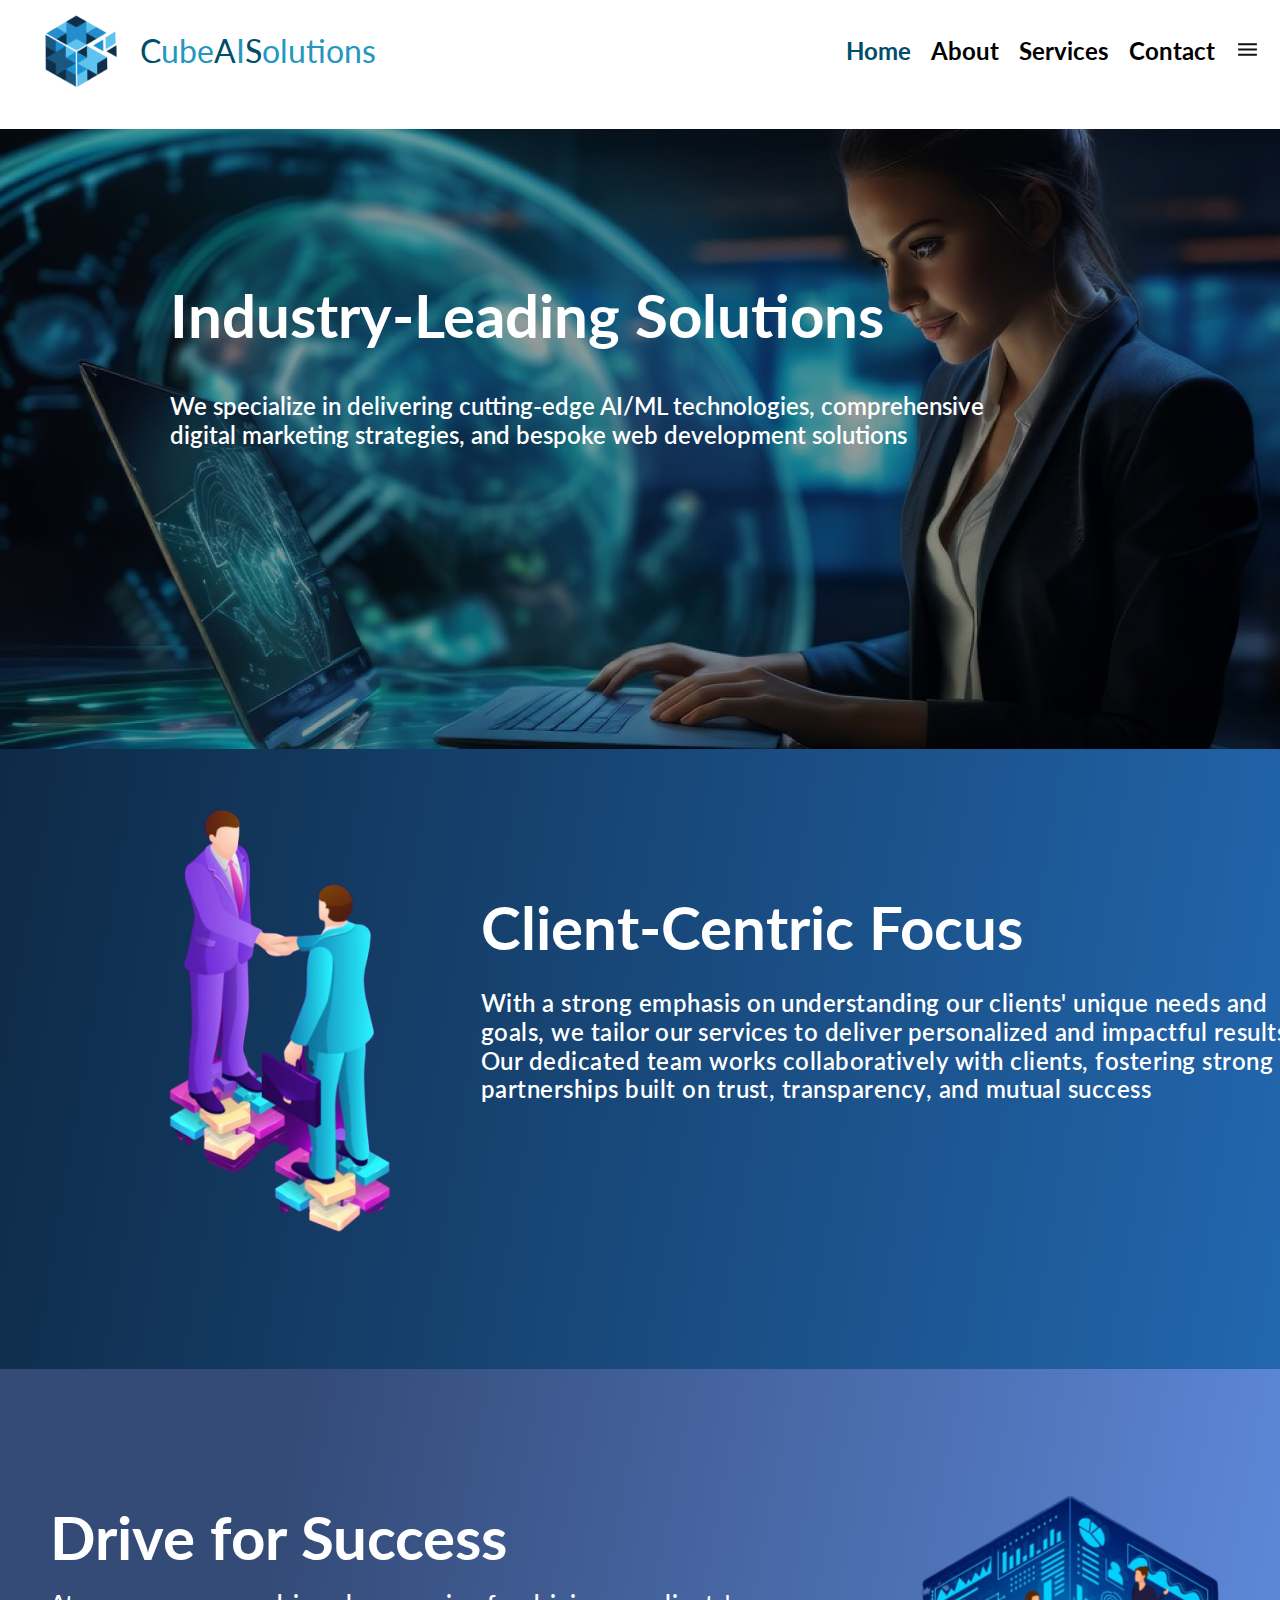
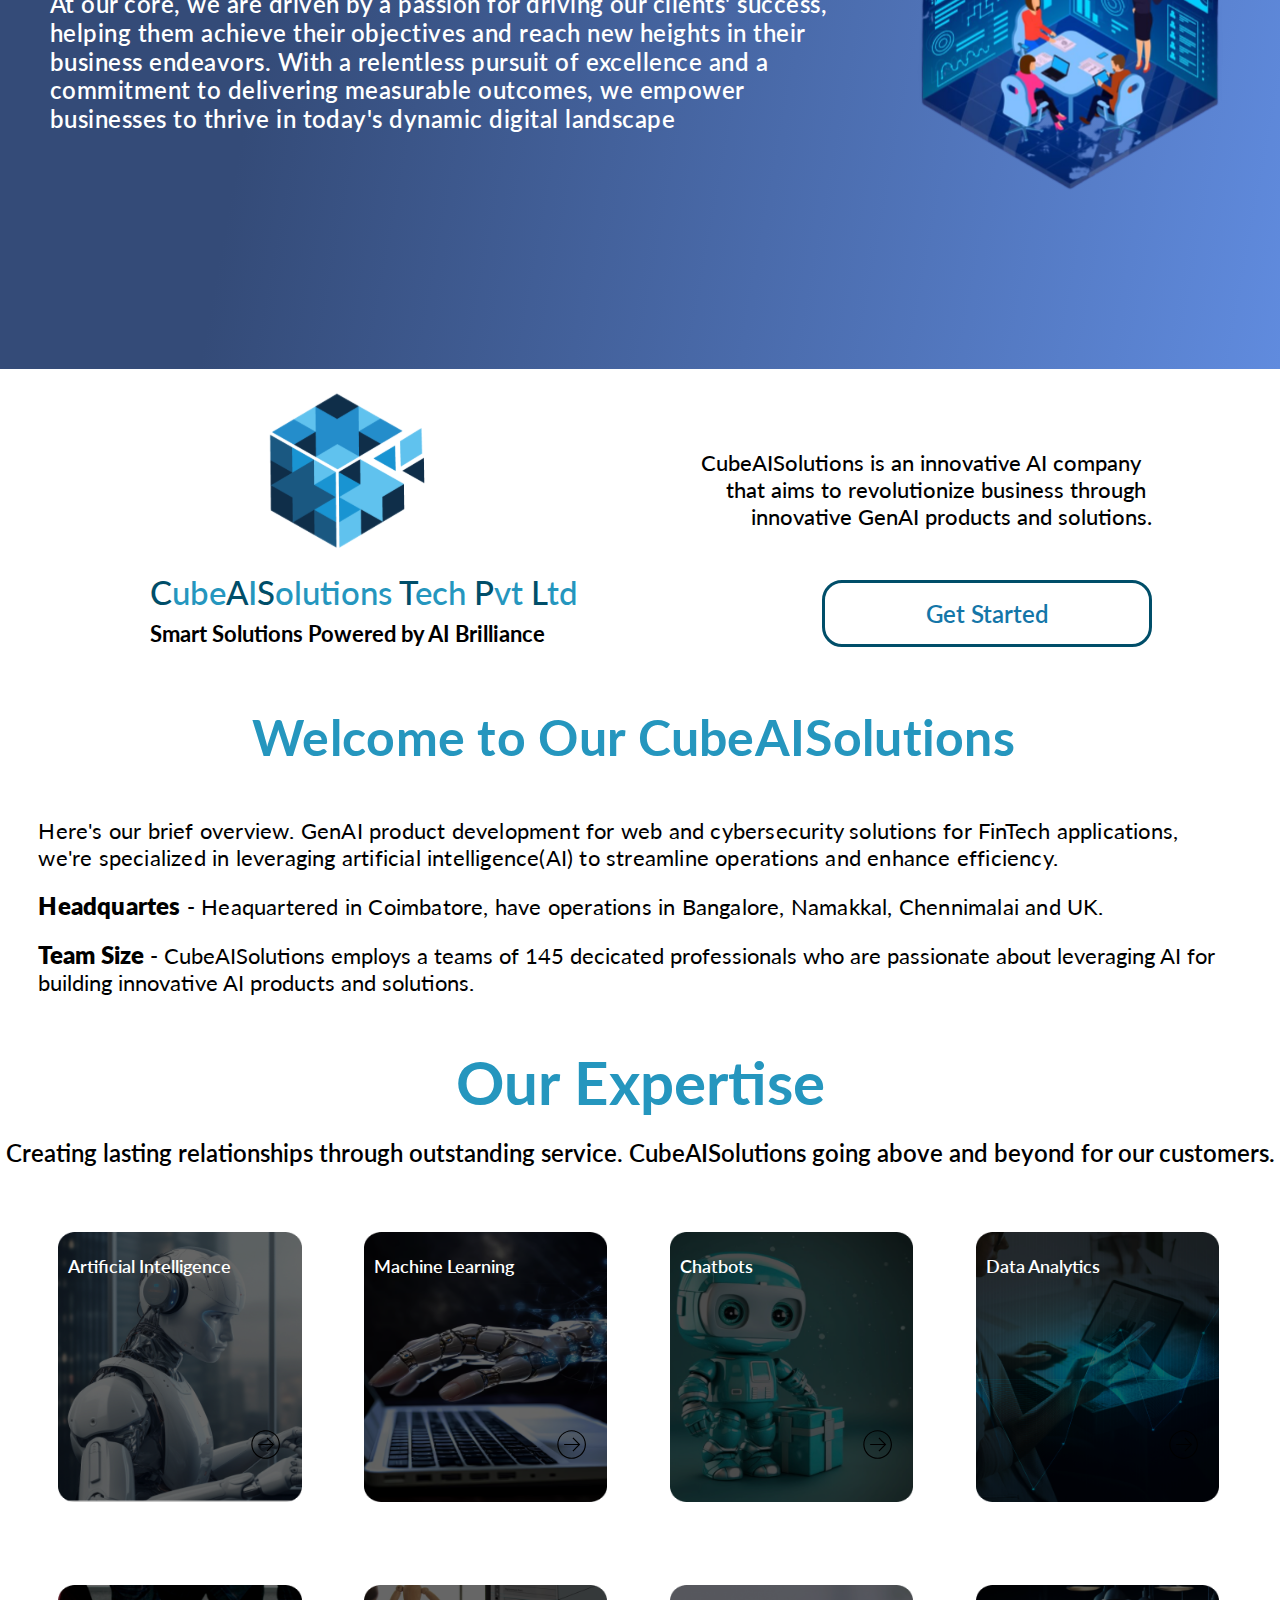
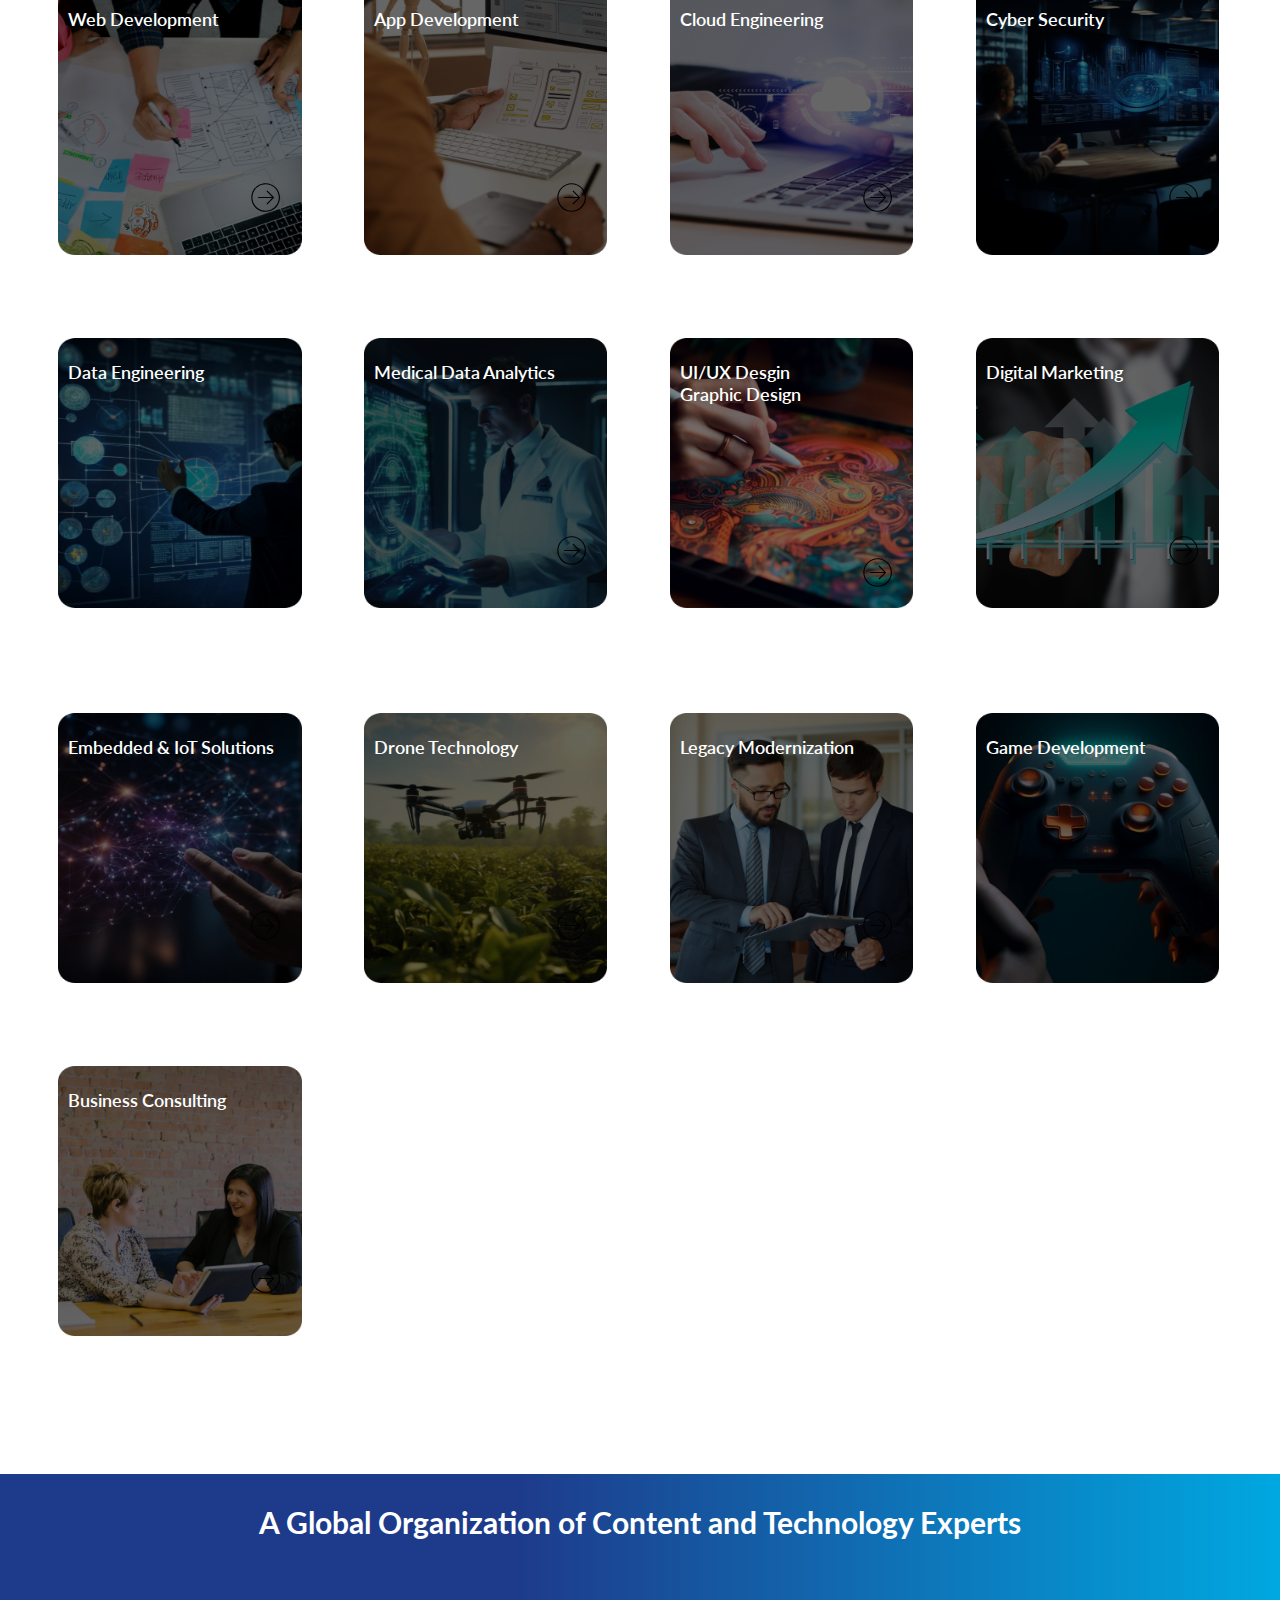
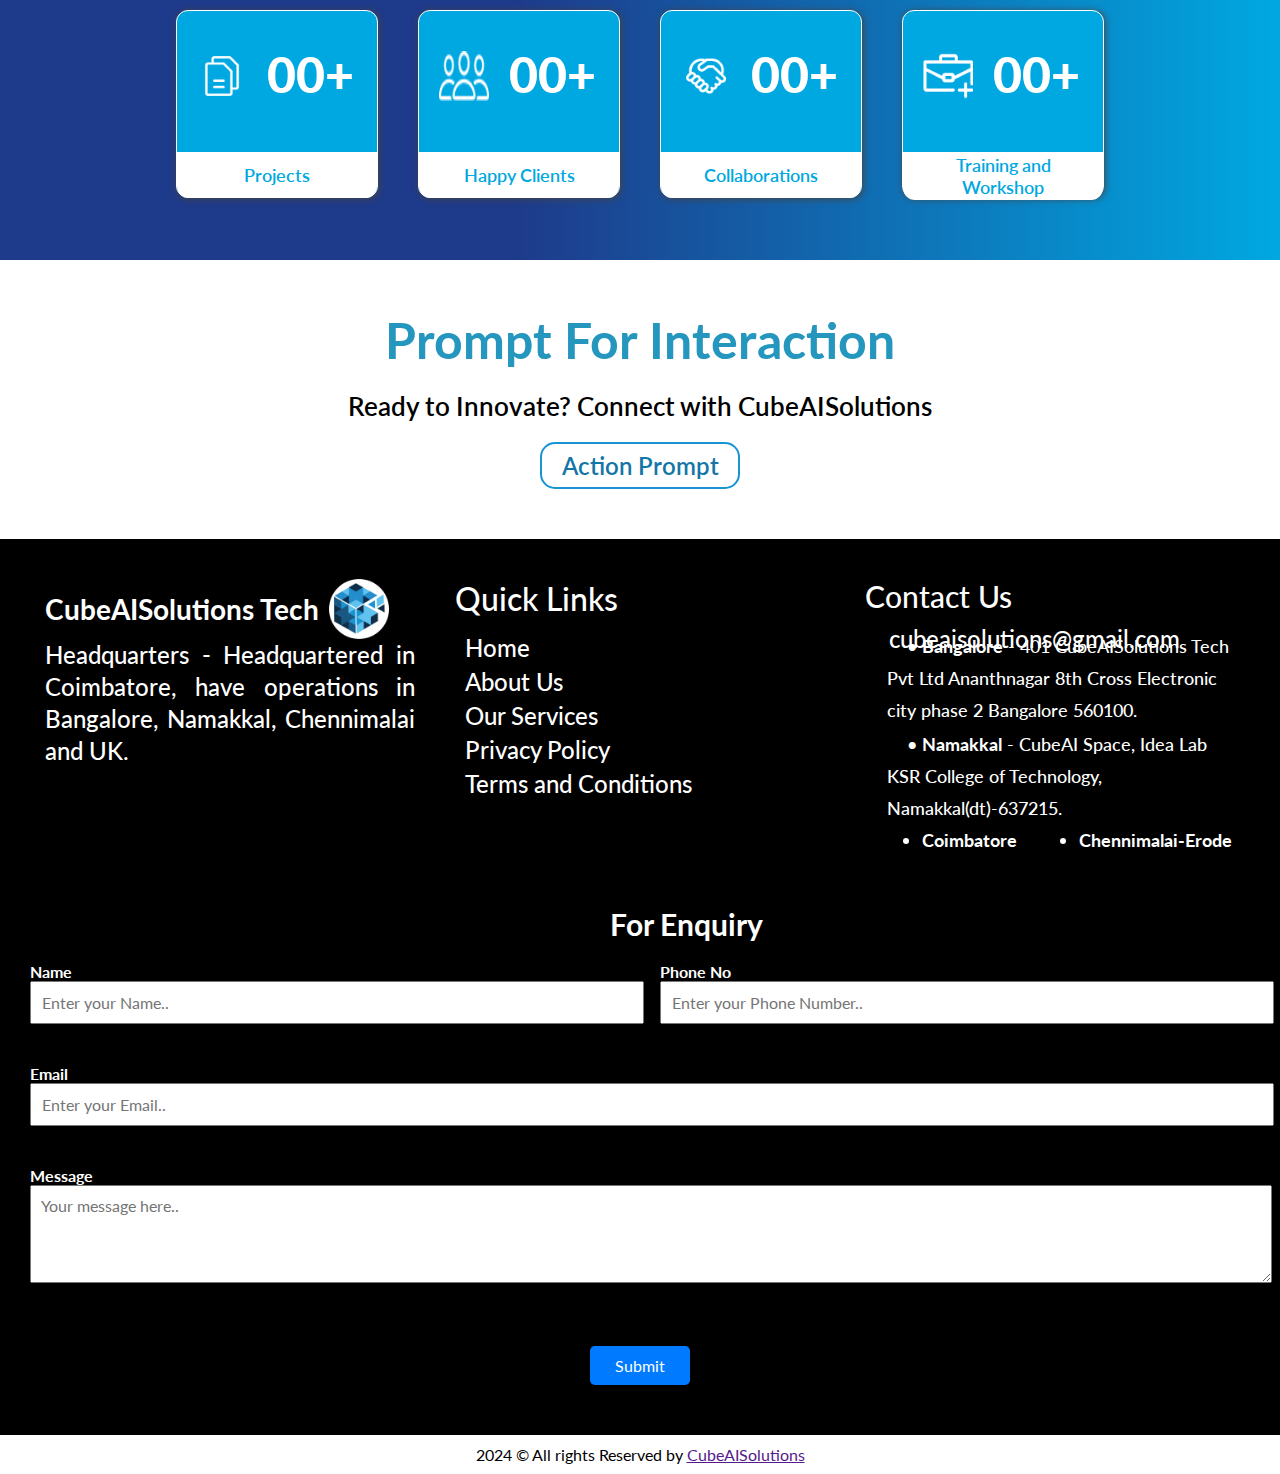
==== commit 9b9050ae: "remove the chat bot" ====
--- a/index.html
+++ b/index.html
@@ -431,84 +431,7 @@
     </div>
 
 
-    <!------------------------------------------------------------ chatbot start here----------------------------------------------------->
-
-    <div class="fixed-icon">
-        <img src="img/chatbot.svg" alt="Chatbot Icon" onclick="openModal()" />
-    </div>
-
-    <div id="chatbotModal" class="modal">
-        <div class="modal-content">
-            <span class="close" onclick="closeModal()">&times;</span>
-            <iframe src="/myapp/templates/index.html" width="100%" height="500px"></iframe>
-        </div>
-    </div>
-    <style>
-        .fixed-icon img {
-            position: fixed;
-            bottom: 20px;
-            right: 20px;
-            z-index: 1000;
-            width: 70px;
-            height: 70px;
-        }
-
-        .modal {
-            display: none;
-            position: fixed;
-            z-index: 1001;
-            padding-top: 60px;
-            left: 0;
-            top: 0;
-            width: 100%;
-            height: 100%;
-            overflow: auto;
-            background-color: rgb(0, 0, 0);
-            background-color: rgba(0, 0, 0, 0.4);
-            overflow: hidden;
-        }
-
-        .modal-content {
-            background-color: #fefefe;
-            margin: 5% auto;
-            padding: 20px;
-            border: 1px solid #888;
-            width: 40%;
-        }
-
-        .close {
-            color: #aaa;
-            float: right;
-            font-size: 28px;
-            font-weight: bold;
-
-        }
-
-        .close:hover,
-        .close:focus {
-            color: black;
-            text-decoration: none;
-            cursor: pointer;
-        }
-    </style>
-    <script>
-        function openModal() {
-            document.getElementById("chatbotModal").style.display = "block";
-        }
-
-        function closeModal() {
-            document.getElementById("chatbotModal").style.display = "none";
-        }
-
-        window.onclick = function (event) {
-            if (event.target == document.getElementById("chatbotModal")) {
-                closeModal();
-            }
-        };
-    </script>
-
-    <!------------------------------------------------------------ chatbot ends here----------------------------------------------------->
-
+   
     <script>
 
      
